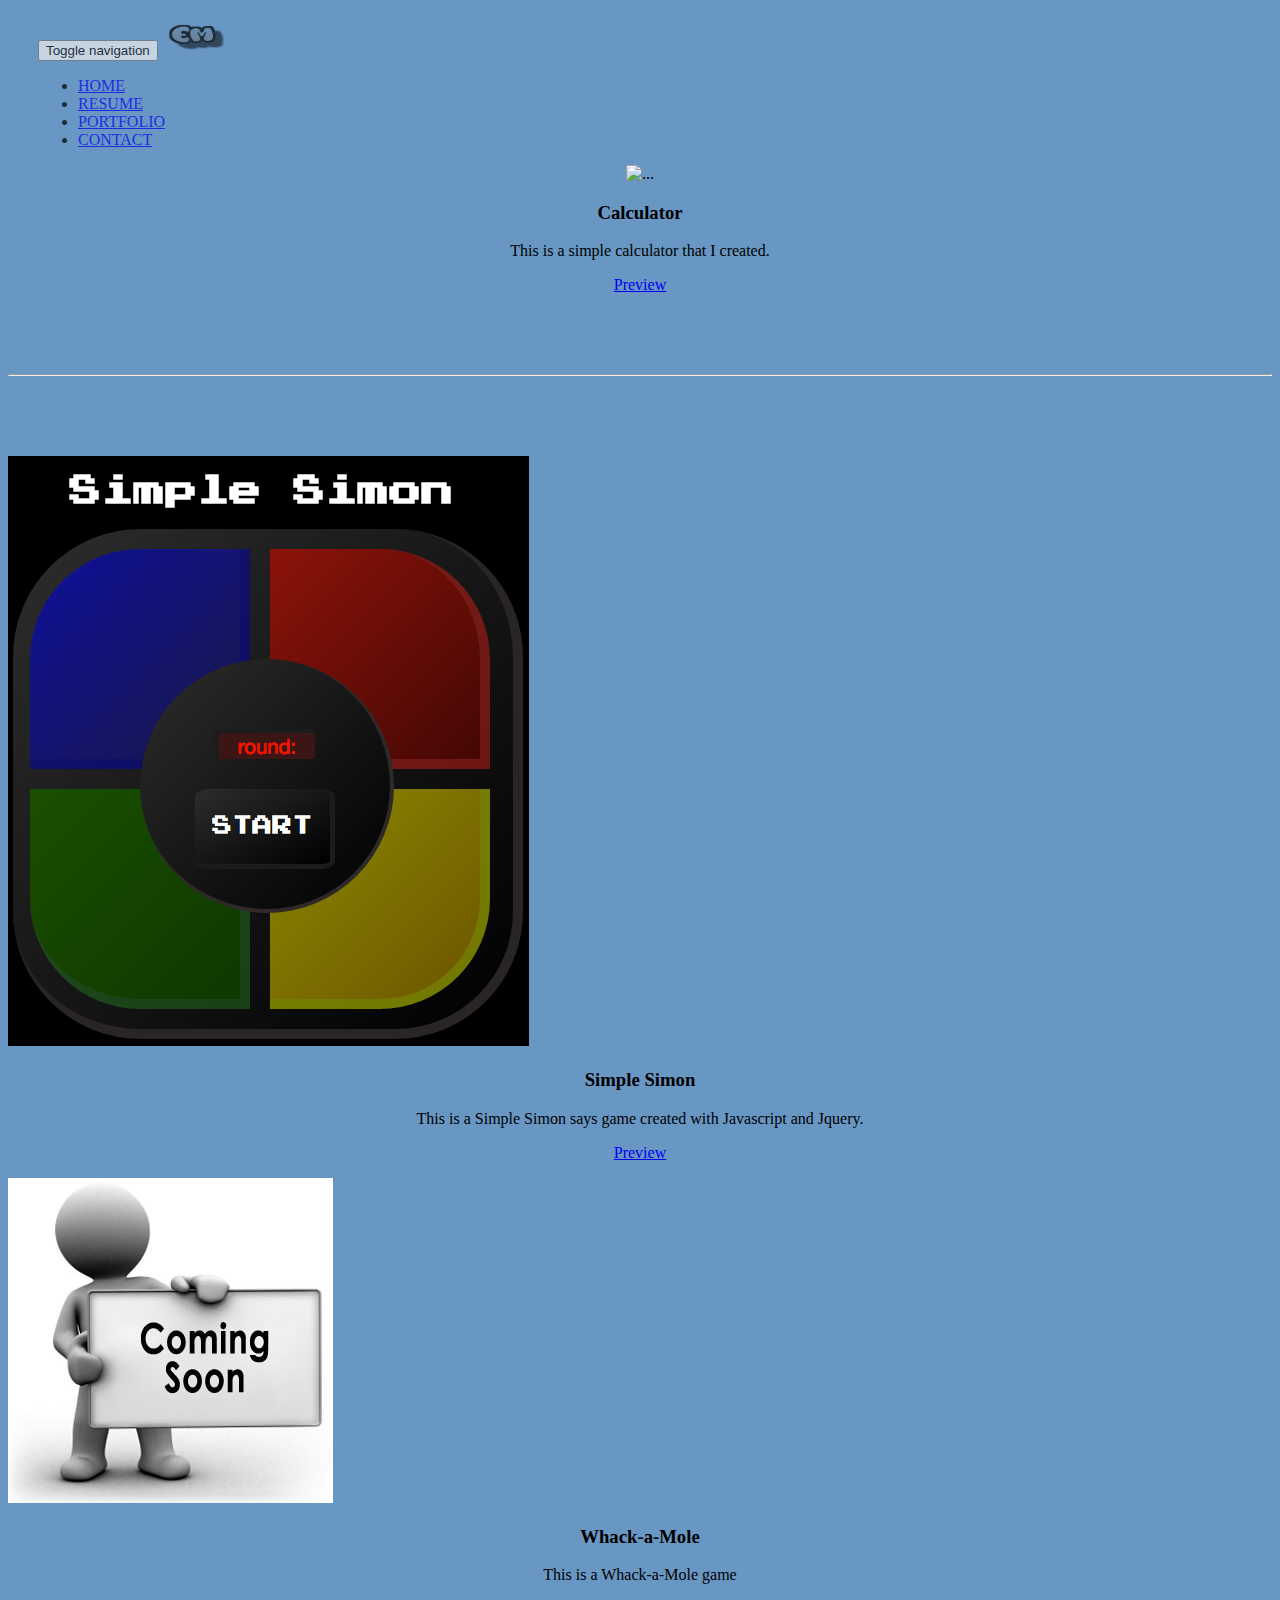
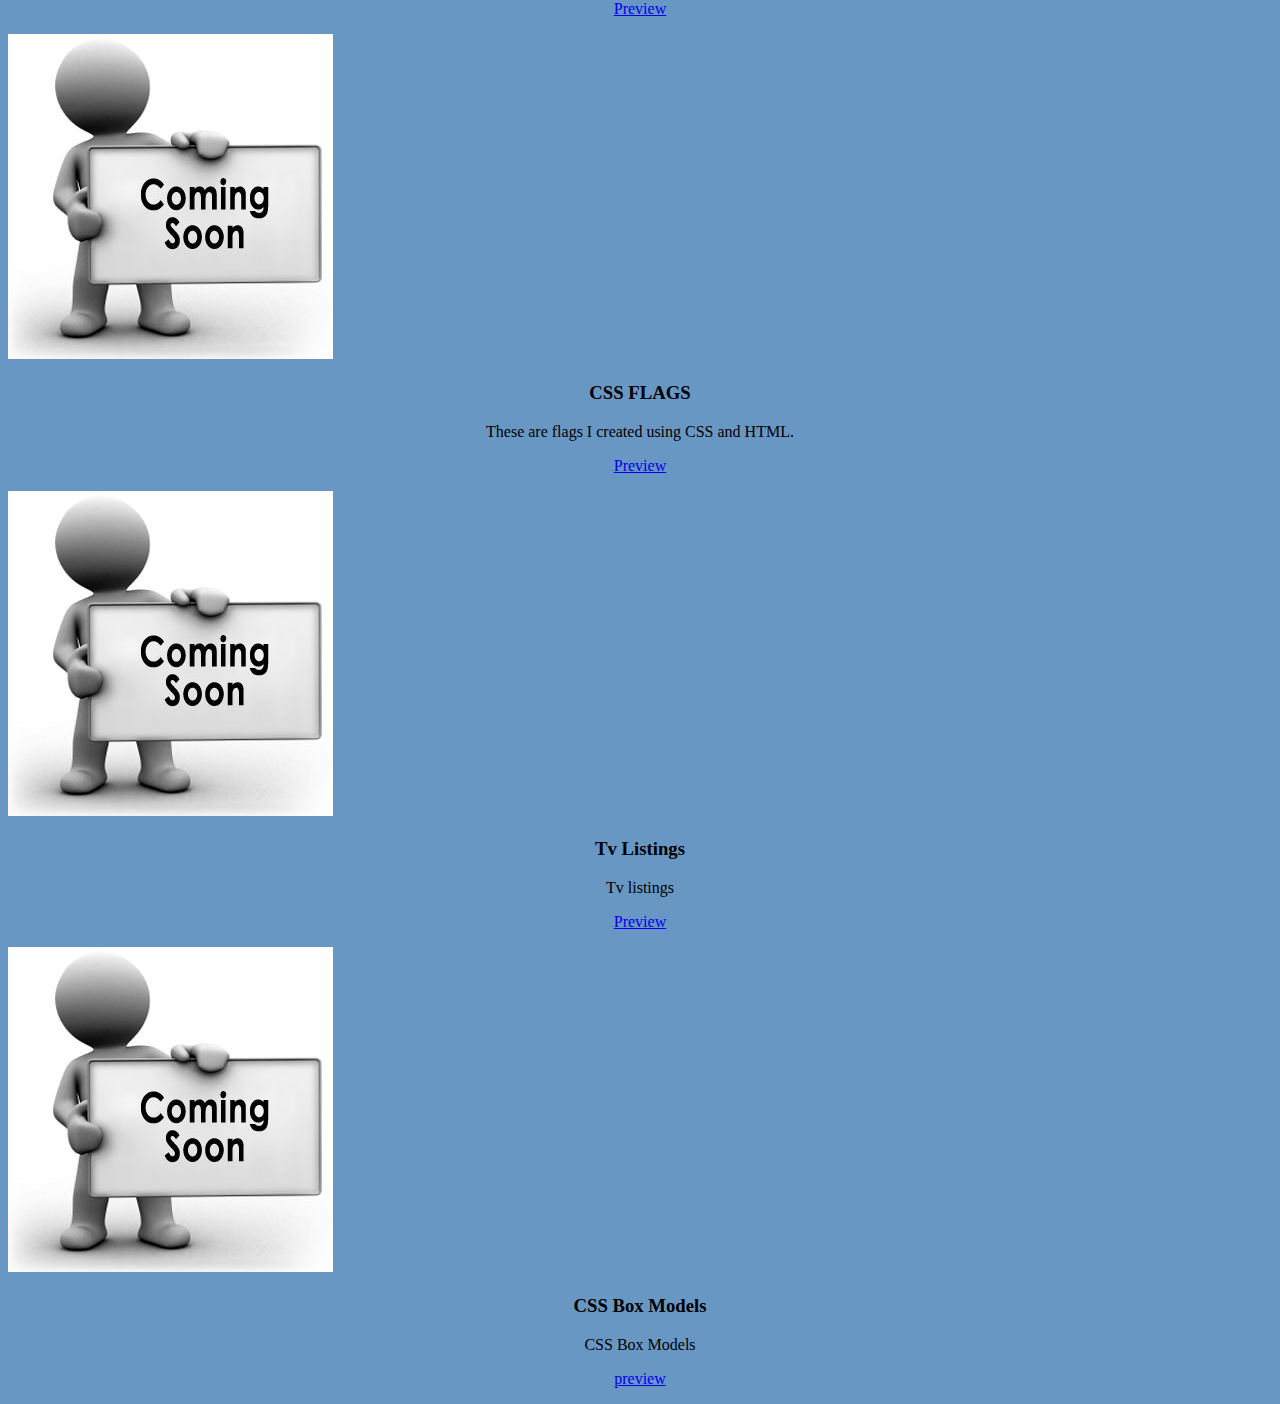
==== portfolio.html @ e31eed82 "These are images Im adding to my website." ====
<!DOCTYPE html>
<html>
<head>
	<title>Portfolio</title>
	<link rel="stylesheet" href="https://maxcdn.bootstrapcdn.com/bootstrap/3.3.6/css/bootstrap.min.css" integrity="sha384-1q8mTJOASx8j1Au+a5WDVnPi2lkFfwwEAa8hDDdjZlpLegxhjVME1fgjWPGmkzs7" crossorigin="anonymous">
	<link rel="stylesheet" href="/css/css_portfolio.css">
</head>
<body>
<div class="navbar-wrapper">
      <div class="container">

        <nav class="navbar navbar-inverse navbar-static-top">
          <div class="container">
            <div class="navbar-header">
              <button type="button" class="navbar-toggle collapsed" data-toggle="collapse" data-target="#navbar" aria-expanded="false" aria-controls="navbar">
                <span class="sr-only">Toggle navigation</span>
                <span class="icon-bar"></span>
                <span class="icon-bar"></span>
                <span class="icon-bar"></span>
              </button>
              <a class="navbar-brand" href="#"><img src="/img/site_logo.png"></a>
            </div>
            <div id="navbar" class="navbar-collapse collapse">
              <ul class="nav navbar-nav">
                <li><a href="http://emartinez511.github.io/index.html">HOME</a></li>
                <li><a href="http://emartinez511.github.io/resume.html">RESUME</a></li> 
                <li class="active"><a href="http://emartinez511.github.io/portfolio.html">PORTFOLIO</a></li>
                <li><a href="http://emartinez511.github.io/Contact.html">CONTACT</a></li>
              </ul>
            </div>
          </div>
        </nav>

      </div>
    </div>

<!-- NAVBAR -->


	<div class="container-fluid">
	   
		
		<div class="row">
			<div class="col-sm-6 col-md-10 col-lg-10 col-lg-offset-1">
				<div class="jumbotron jum-background">
					<img src="/img/calculator_image.png" alt="...">
					<div class="caption">
						<h3>Calculator</h3>
						<p>This is a simple calculator that I created.</p>
						<p><a href="/calculator.html" class="btn btn-primary" role="button">Preview</a> </p>
					</div>
				</div>
			 </div>
		</div>

<hr class="featurette-divider">
		<div class="row">
			<div class="col-sm-6 col-md-2 col-md-offset-1" >
				<div class="thumbnail sub_background">
					<img src="/img/simon_image.png" alt="...">
					<div class="caption">
						<h3>Simple Simon</h3>
						<p>This is a Simple Simon says game created with Javascript and Jquery.</p>
						<p><a href="/simple_simon.html" class="btn btn-primary" role="button">Preview</a></p>
					</div>
				</div>
			</div>

			<div class="col-sm-6 col-md-2" >
				<div class="thumbnail sub_background">
					<img src="/img/under_construction.jpg" alt="...">
					<div class="caption">
						<h3>Whack-a-Mole</h3>
						<p>This is a Whack-a-Mole game</p>
						<p><a href="/mole.html" class="btn btn-primary" role="button">Preview</a> </p>
					</div>
				</div>
			</div>
	

		
		  <div class="col-sm-6 col-md-2">
			<div class="thumbnail sub_background">
			  <img src="/img/under_construction.jpg" alt="...">
			  <div class="caption">
				<h3>CSS FLAGS</h3>
				<p>These are flags I created using CSS and HTML.</p>
				<p><a href="/flags.html" class="btn btn-primary" role="button">Preview</a> </p>
			  </div>
			</div>
			</div> 
		 
		

		

		  <div class="col-sm-6 col-md-2">
			<div class="thumbnail sub_background">
			  <img src="/img/under_construction.jpg" alt="...">
			  <div class="caption">
				<h3>Tv Listings</h3>
				<p>Tv listings</p>
				<p><a href="/tv_listings.html" class="btn btn-primary" role="button">Preview</a> </p>
			  </div>
			</div>
		  </div>

		
		  <div class="col-sm-6 col-md-2">
			<div class="thumbnail sub_background">
			  <img src="/img/under_construction.jpg" alt="...">
			  <div class="caption">
				<h3>CSS Box Models</h3>
				<p>CSS Box Models</p>
				<p><a href="/css_box_model.html" class="btn btn-primary" role="button">preview</a></p>
			  </div>
			</div> 
		  </div>
		</div>
		
 

	</div>

	<script src="https://ajax.googleapis.com/ajax/libs/jquery/2.2.0/jquery.min.js"></script>
	<!-- Latest compiled and minified JavaScript -->
	<script src="https://maxcdn.bootstrapcdn.com/bootstrap/3.3.6/js/bootstrap.min.js" integrity="sha384-0mSbJDEHialfmuBBQP6A4Qrprq5OVfW37PRR3j5ELqxss1yVqOtnepnHVP9aJ7xS" crossorigin="anonymous"></script>
</body>
</html>
---- css/css_portfolio.css ----
body {
    background-color: rgb(104, 151, 196);
    /*background-image: url(/img/blackmamba.png);*/
}
.navbar-brand img {
    height: 35px;
    width: 70px;
}

.thumbnail {
    border-width: 0px;
    border-color: rgba(0, 0, 0, .3);

}

div.caption {
    text-align: center;
}

div.jumbotron   {
    text-align: center;
}

.btn    {
    border-radius: 0px;
}

.btn-primary    {
    border-width: 2px;   
}

.navbar-wrapper {
  /*position: absolute;*/
  top: 0;
  right: 0;
  left: 0;
  z-index: 20;

}

.navbar-wrapper > .container {
  padding-right: 0;
  padding-left: 0;
}
.navbar-wrapper .navbar {
  padding-right: 15px;
  padding-left: 15px;
}
.navbar-wrapper .navbar .container {
  width: auto;
}

.sub_background {
    background-color: rgb(104, 151, 196);   
}

.jumbotron  {
    background-color: rgb(104, 151, 196);
}


 .navbar-wrapper {
    margin-top: 20px;
  }

  .navbar-wrapper .container {
    padding-right: 15px;
    padding-left: 15px;
  }
  .navbar-wrapper .navbar {
    padding-right: 0;
    padding-left: 0;
    opacity: .7;
  }

  .navbar-wrapper .navbar {
    border-radius: 4px;
    } 


    /*EXPERIMENT*/

.marketing .col-lg-4 {
  margin-bottom: 20px;
  text-align: center;
}
.marketing h2 {
  font-weight: normal;
}
.marketing .col-lg-4 p {
  margin-right: 10px;
  margin-left: 10px;
}


/* Featurettes
------------------------- */

.featurette-divider {
  margin: 80px 0; /* Space out the Bootstrap <hr> more */
}

/* Thin out the marketing headings */
.featurette-heading {
  font-weight: 300;
  line-height: 1;
  letter-spacing: -1px;
}


  .featurette-heading {
    font-size: 50px;
  }
}

@media (min-width: 992px) {
  .featurette-heading {
    margin-top: 120px;
  }
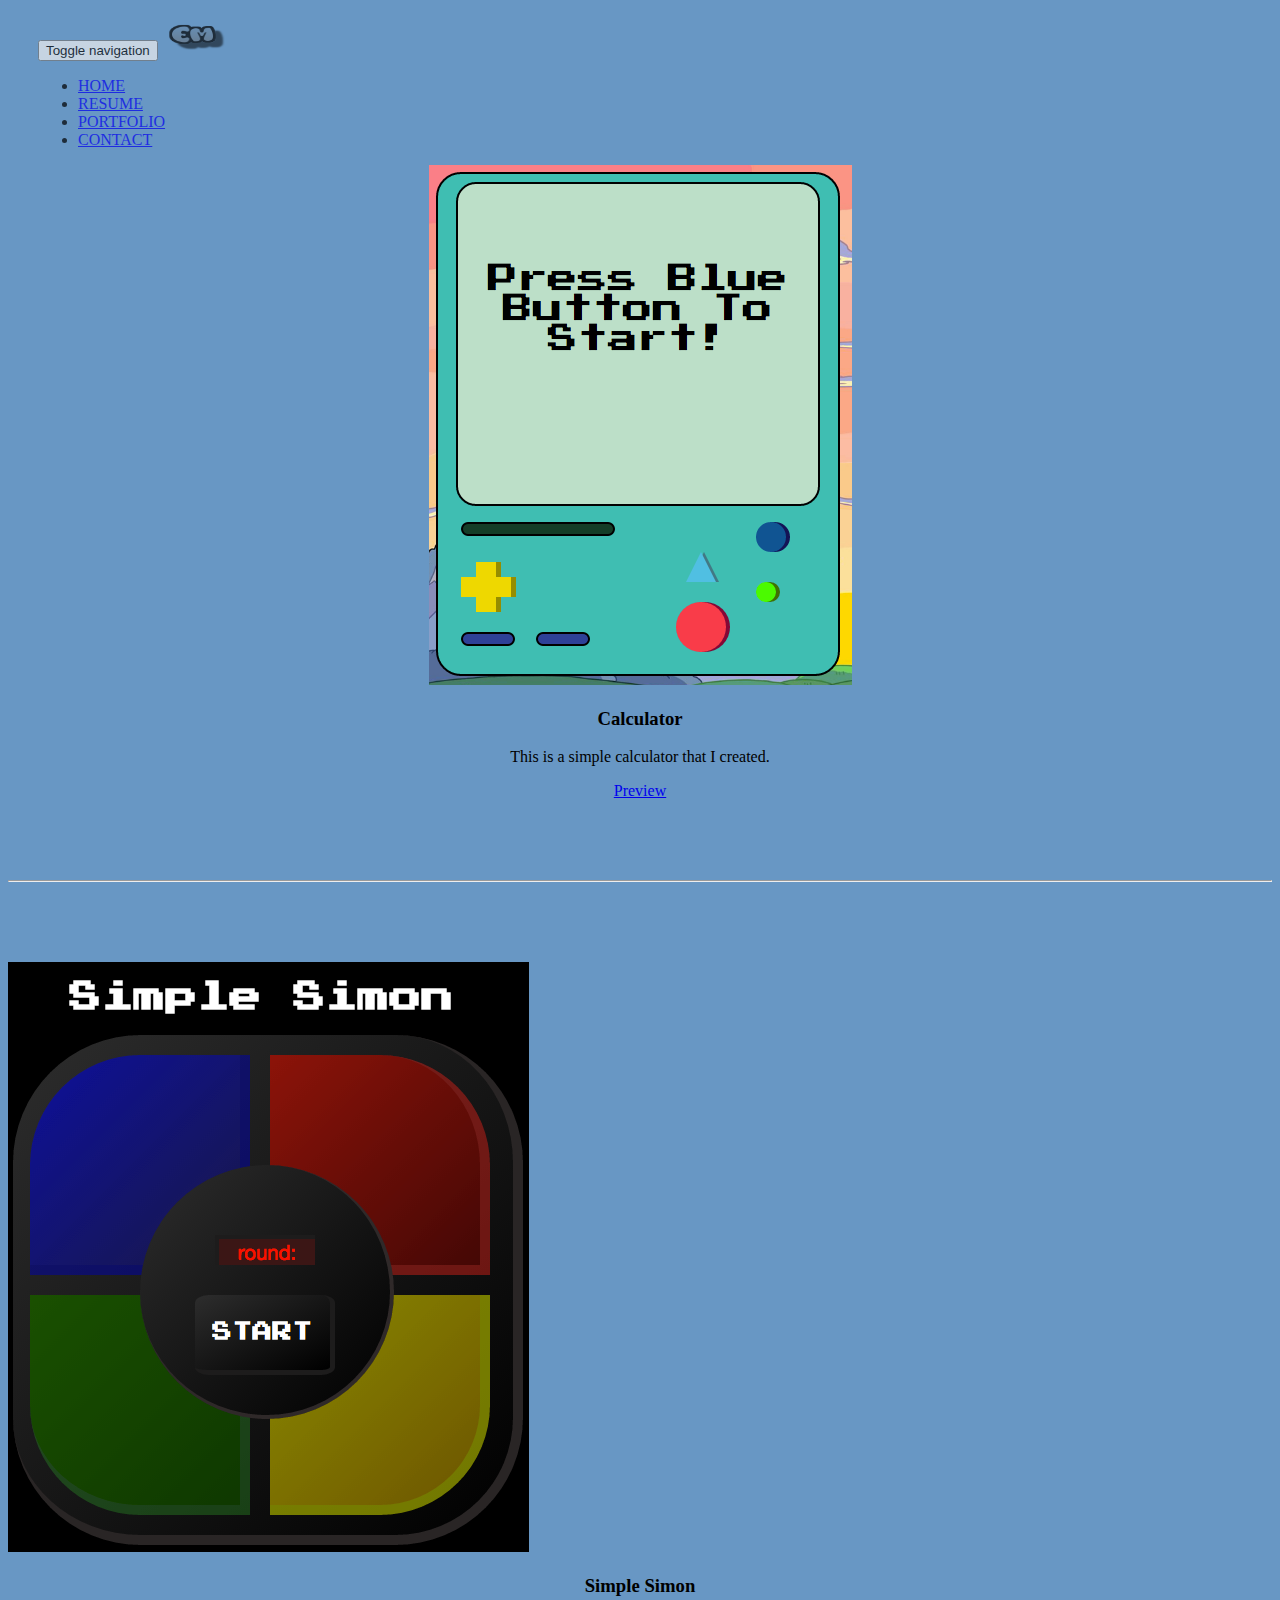
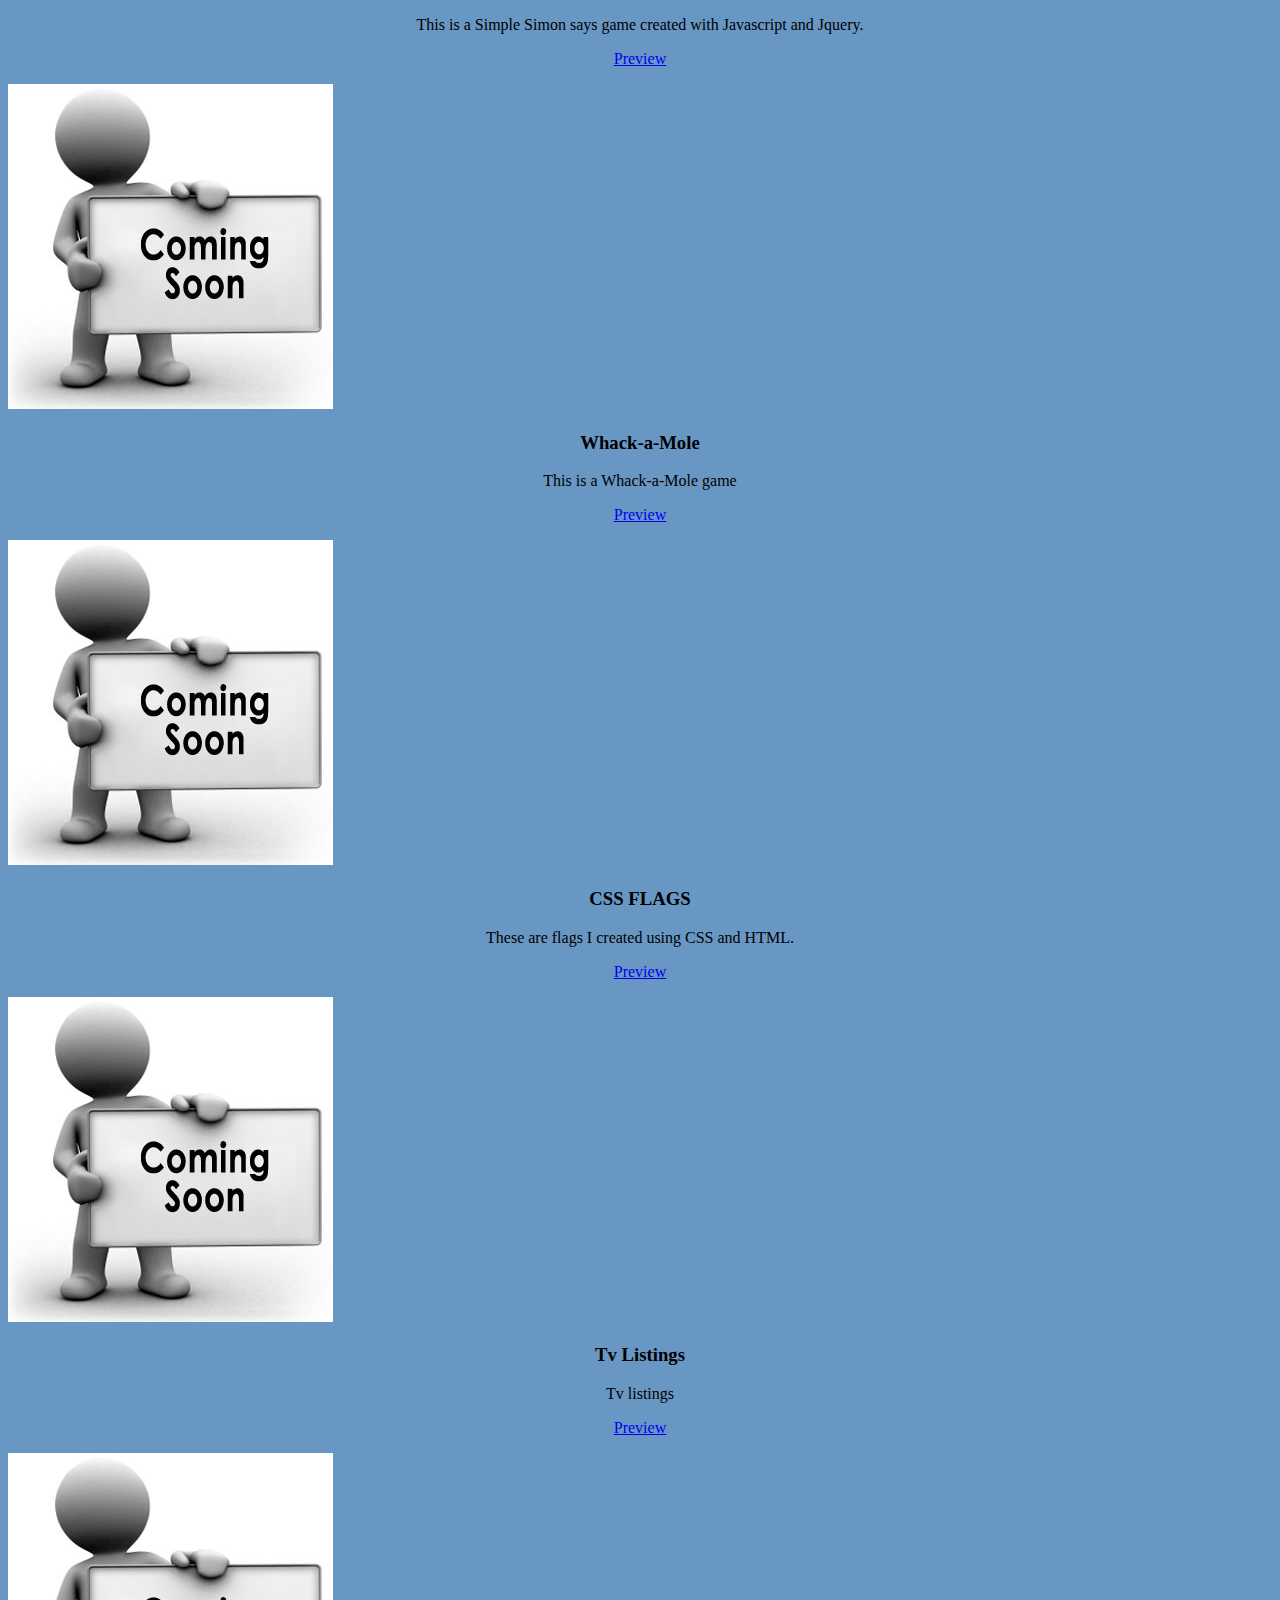
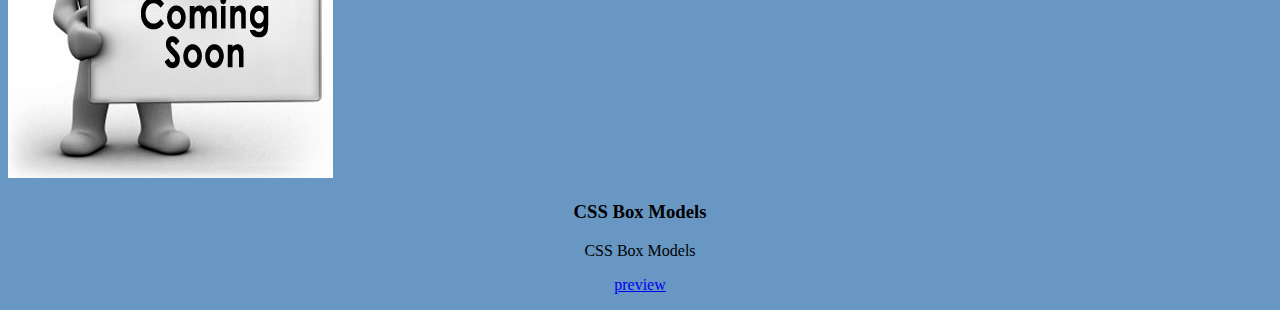
==== commit 7ede85ac: "edited the calculator image" ====
--- a/portfolio.html
+++ b/portfolio.html
@@ -43,7 +43,7 @@
 		<div class="row">
 			<div class="col-sm-6 col-md-10 col-lg-10 col-lg-offset-1">
 				<div class="jumbotron jum-background">
-					<img src="/img/calculator_image.png" alt="...">
+					<img src="/img/calculator_img.png" alt="...">
 					<div class="caption">
 						<h3>Calculator</h3>
 						<p>This is a simple calculator that I created.</p>
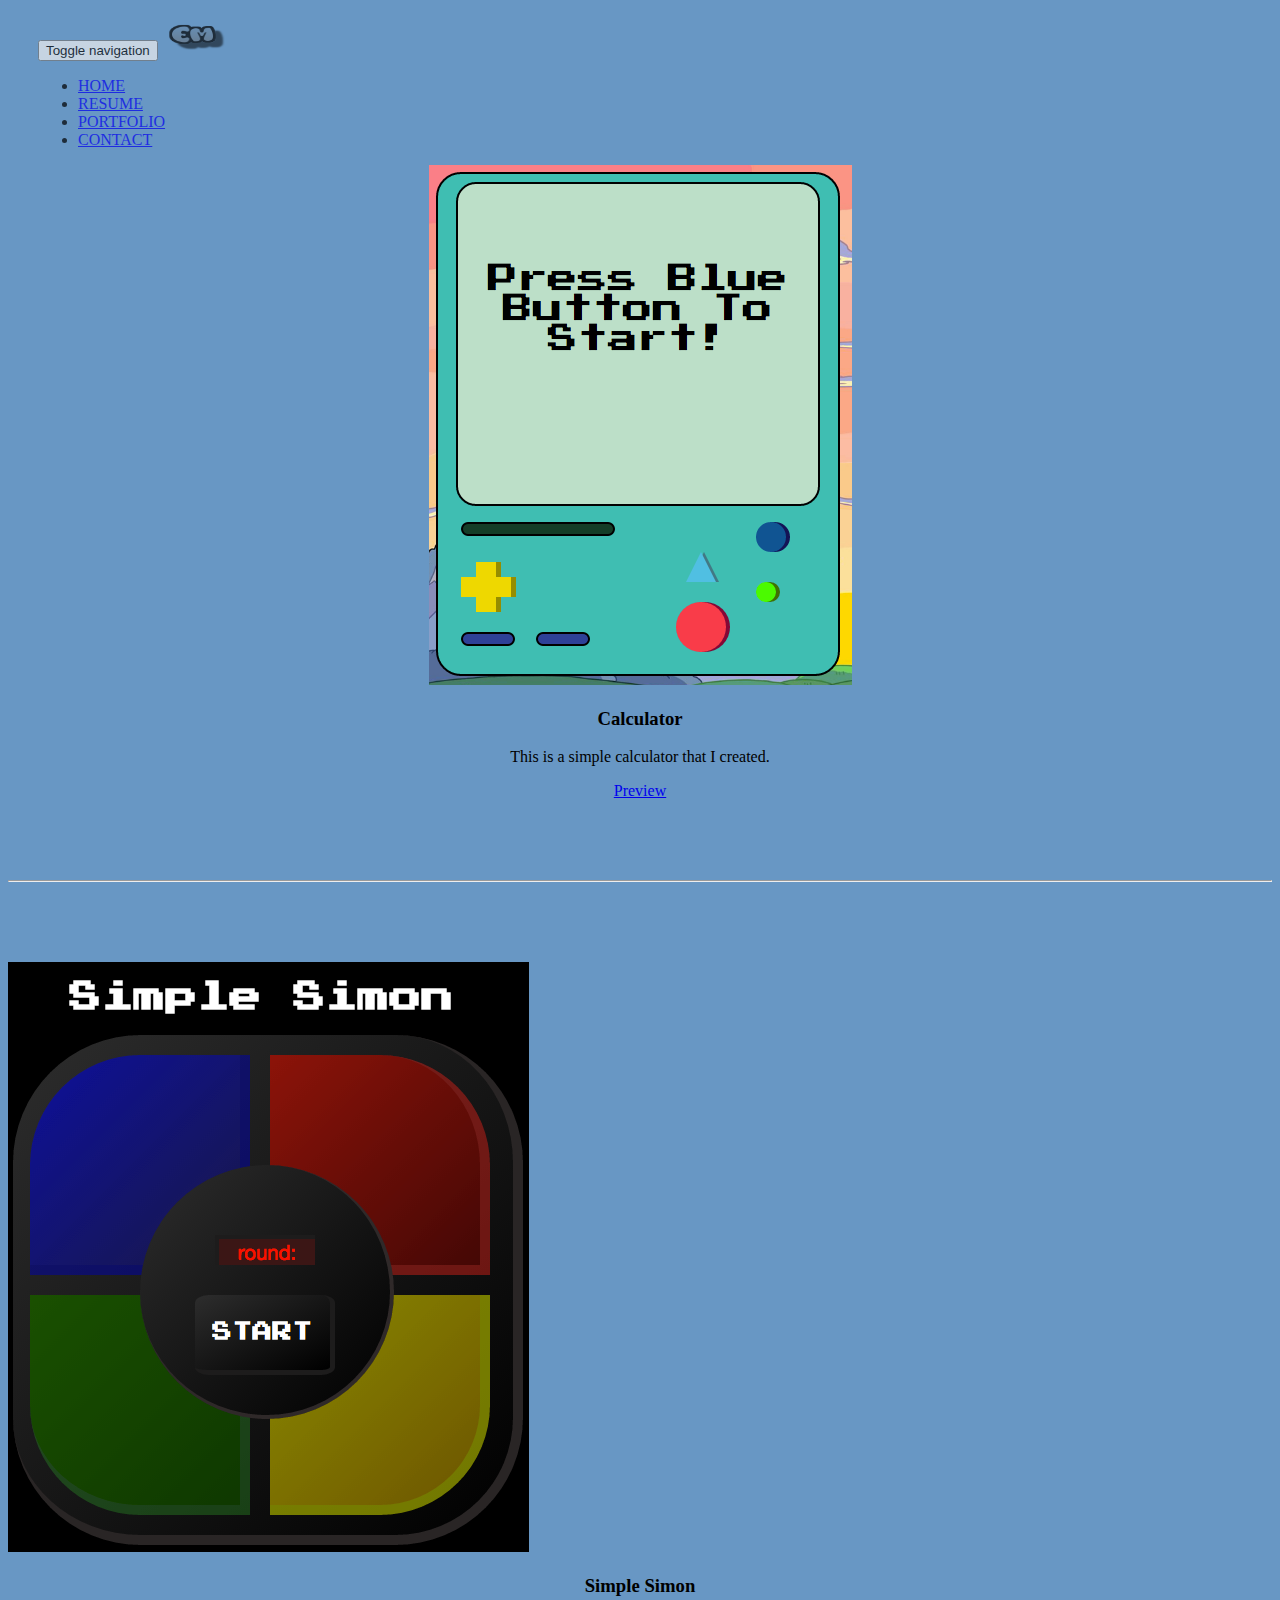
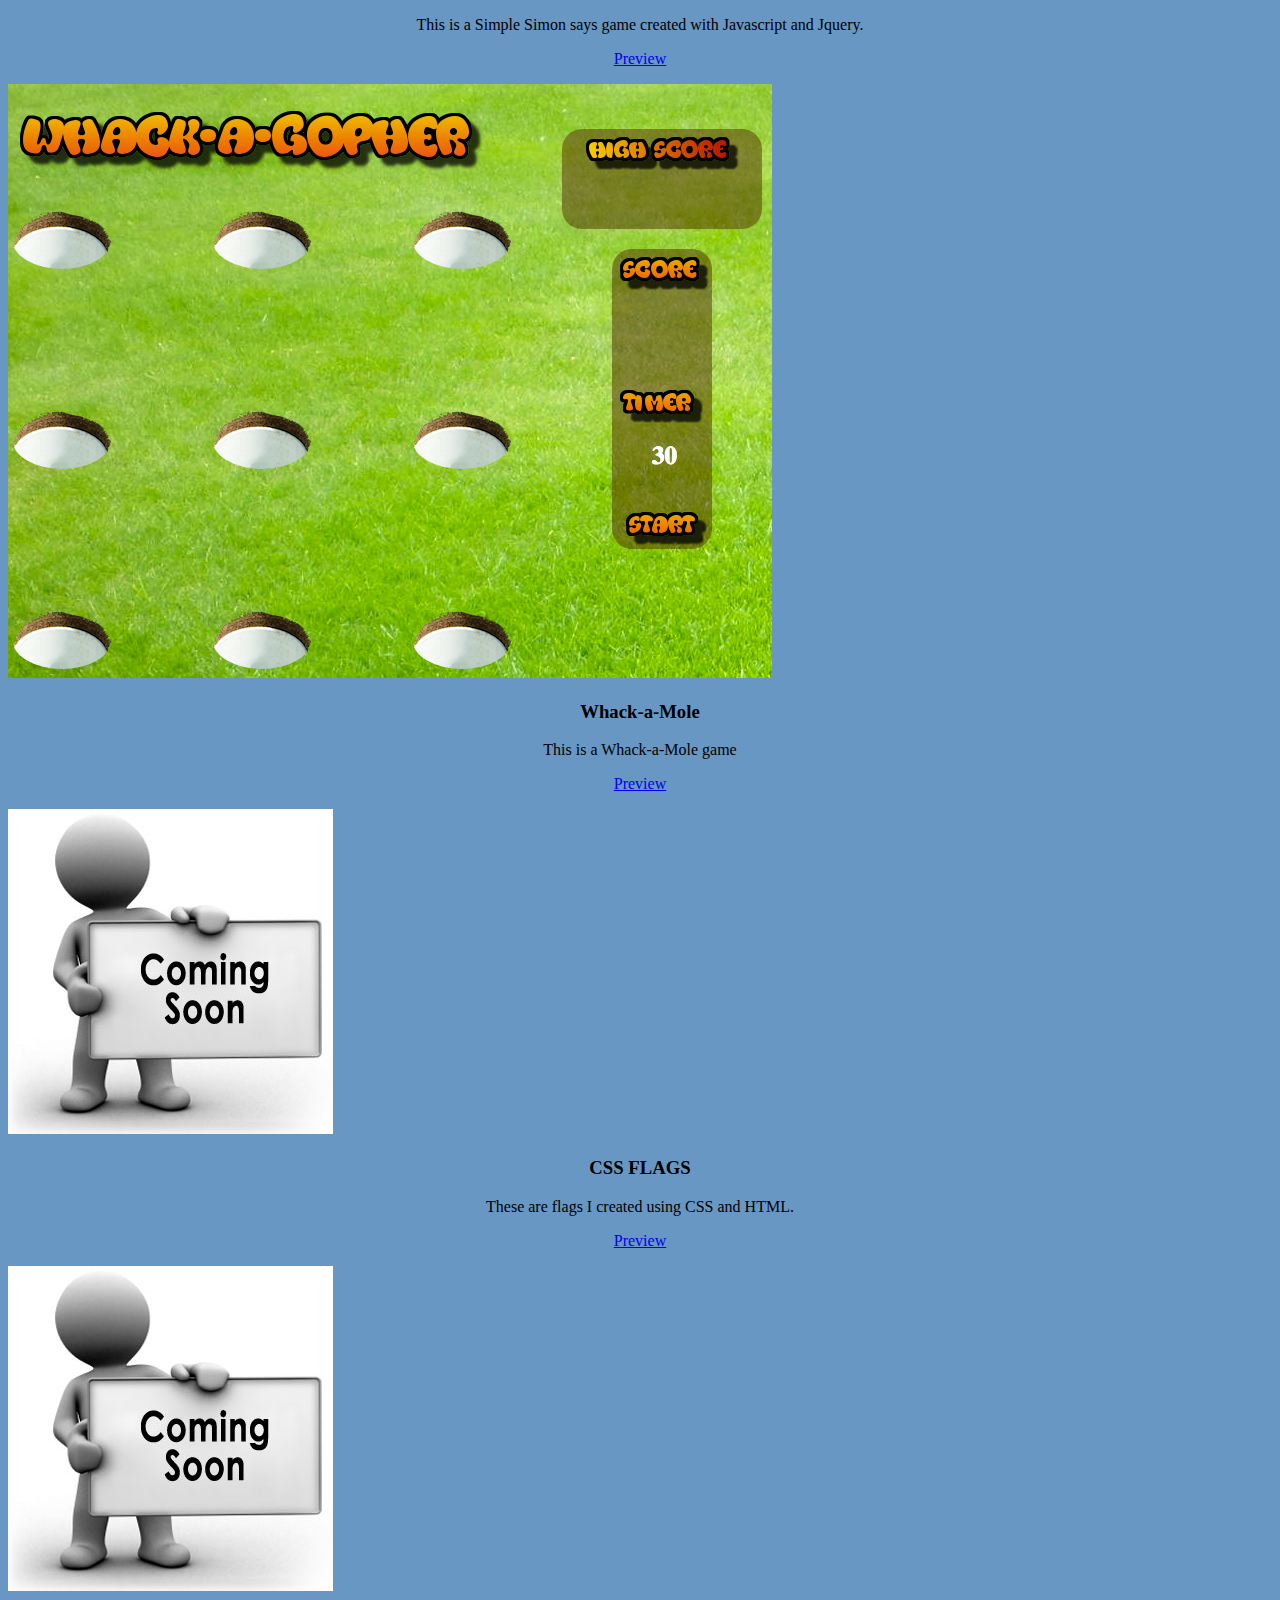
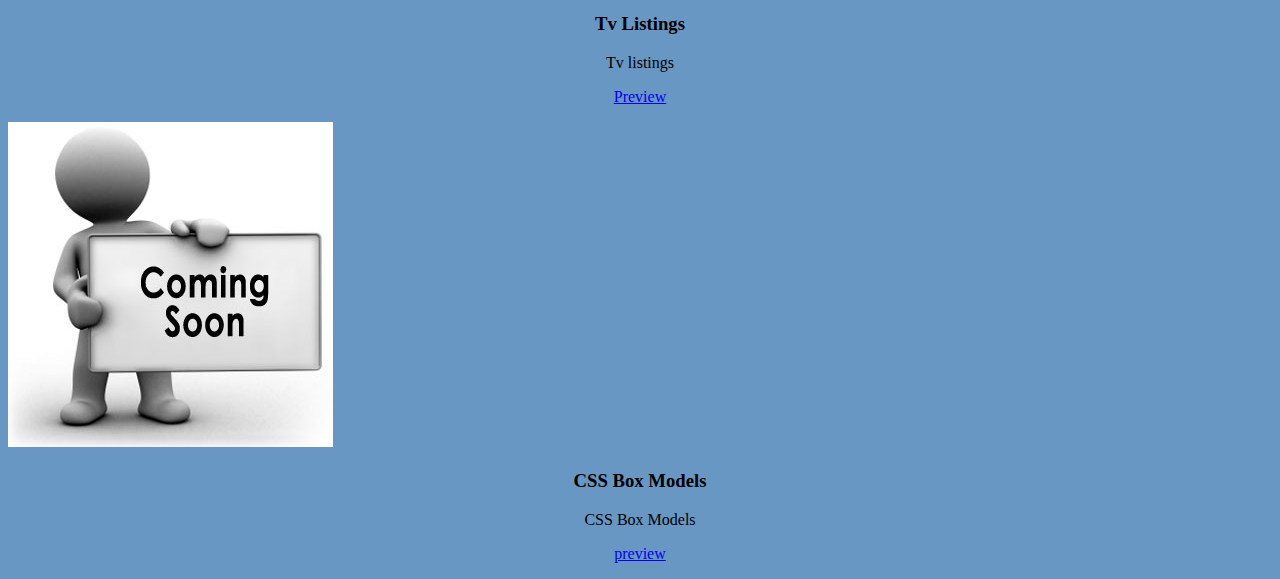
==== commit 9e8b6d4b: "I added a mole photo to the portfolio" ====
--- a/portfolio.html
+++ b/portfolio.html
@@ -68,7 +68,7 @@
 
 			<div class="col-sm-6 col-md-2" >
 				<div class="thumbnail sub_background">
-					<img src="/img/under_construction.jpg" alt="...">
+					<img src="/img/mole_img.png" alt="...">
 					<div class="caption">
 						<h3>Whack-a-Mole</h3>
 						<p>This is a Whack-a-Mole game</p>
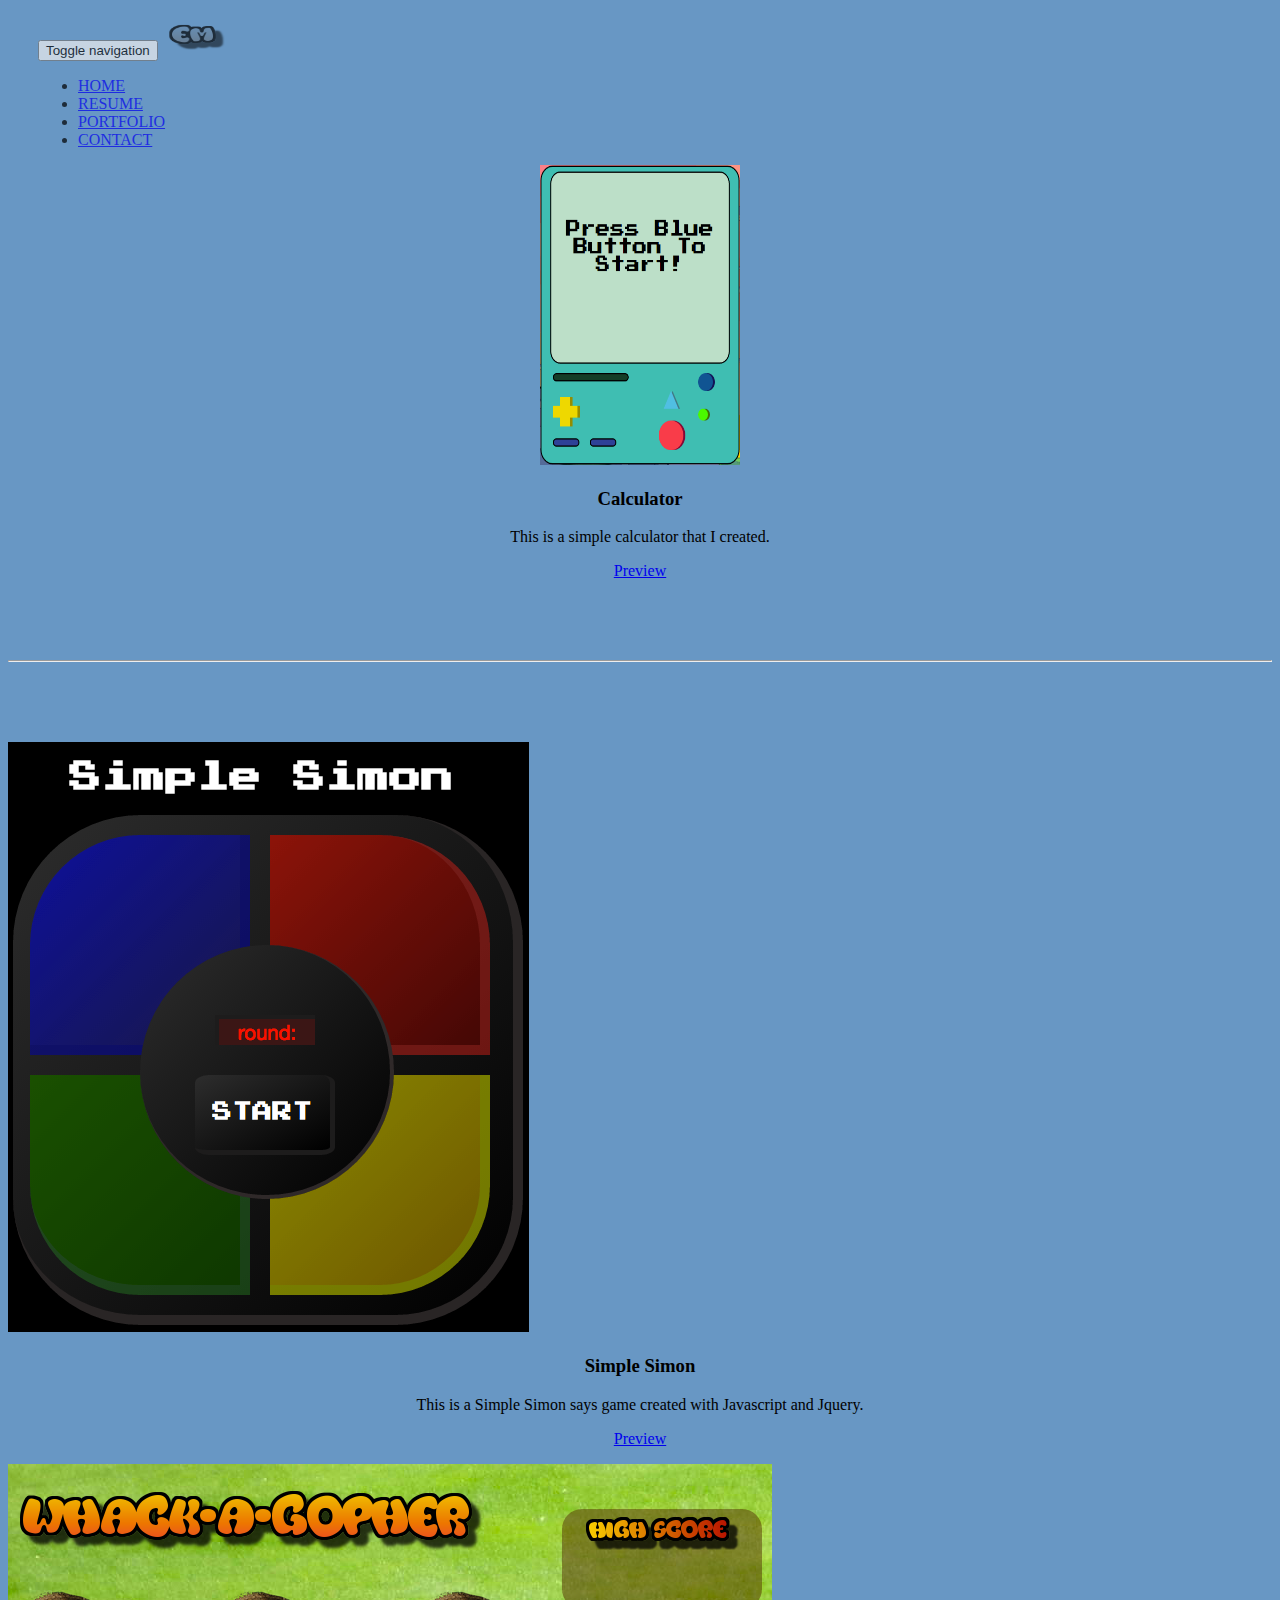
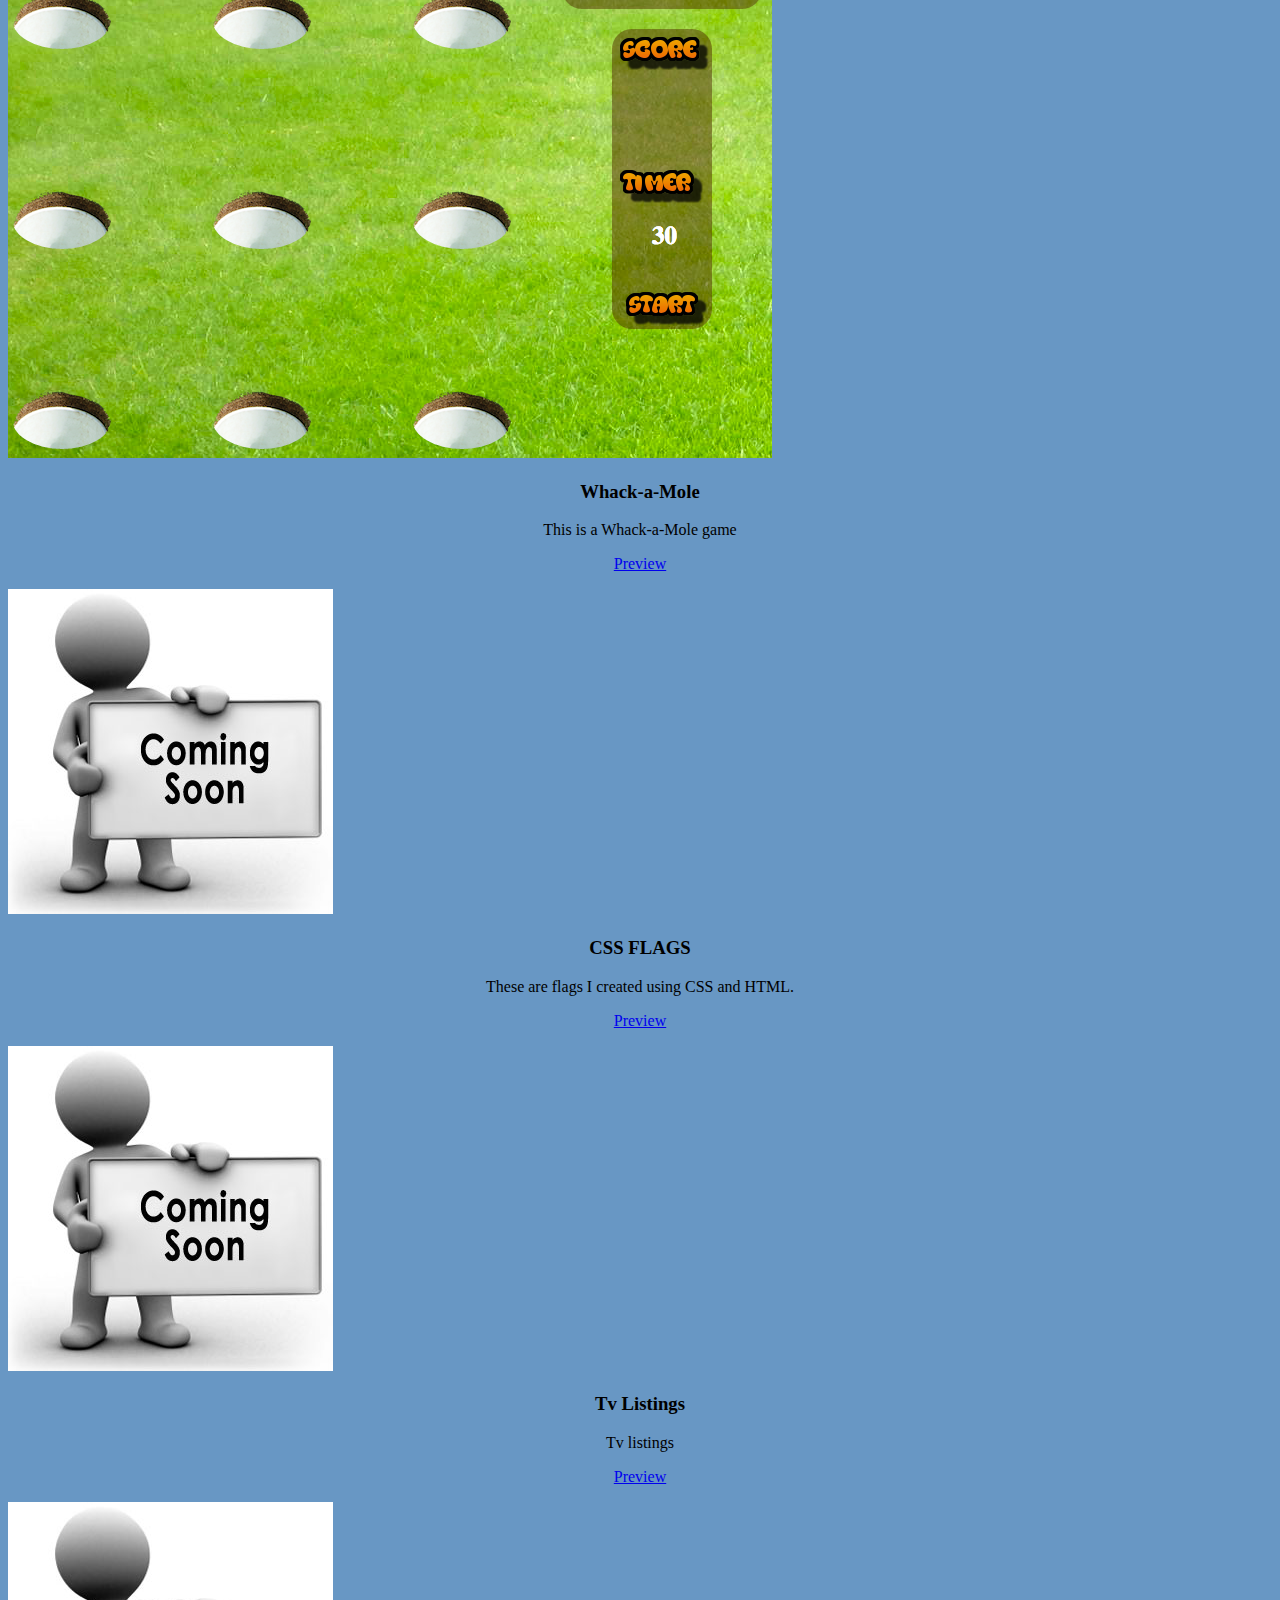
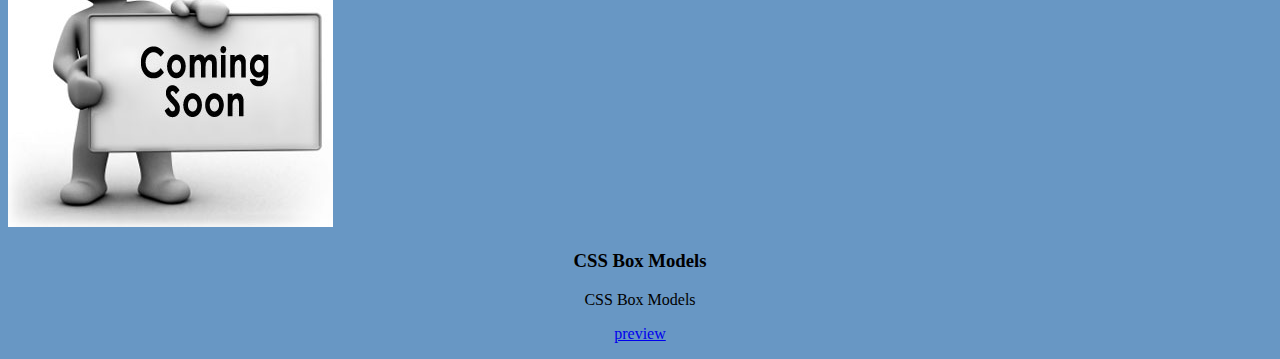
==== commit 671ee73c: "sizing and image changing for website" ====
--- a/portfolio.html
+++ b/portfolio.html
@@ -43,7 +43,7 @@
 		<div class="row">
 			<div class="col-sm-6 col-md-10 col-lg-10 col-lg-offset-1">
 				<div class="jumbotron jum-background">
-					<img src="/img/calculator_img.png" alt="...">
+					<img id="header_img" src="/img/calculator_img.png" alt="...">
 					<div class="caption">
 						<h3>Calculator</h3>
 						<p>This is a simple calculator that I created.</p>
--- a/css/css_portfolio.css
+++ b/css/css_portfolio.css
@@ -5,6 +5,11 @@
 .navbar-brand img {
     height: 35px;
     width: 70px;
+}
+
+#header_img {
+  height: 300px;
+  width: 200px;
 }
 
 .thumbnail {
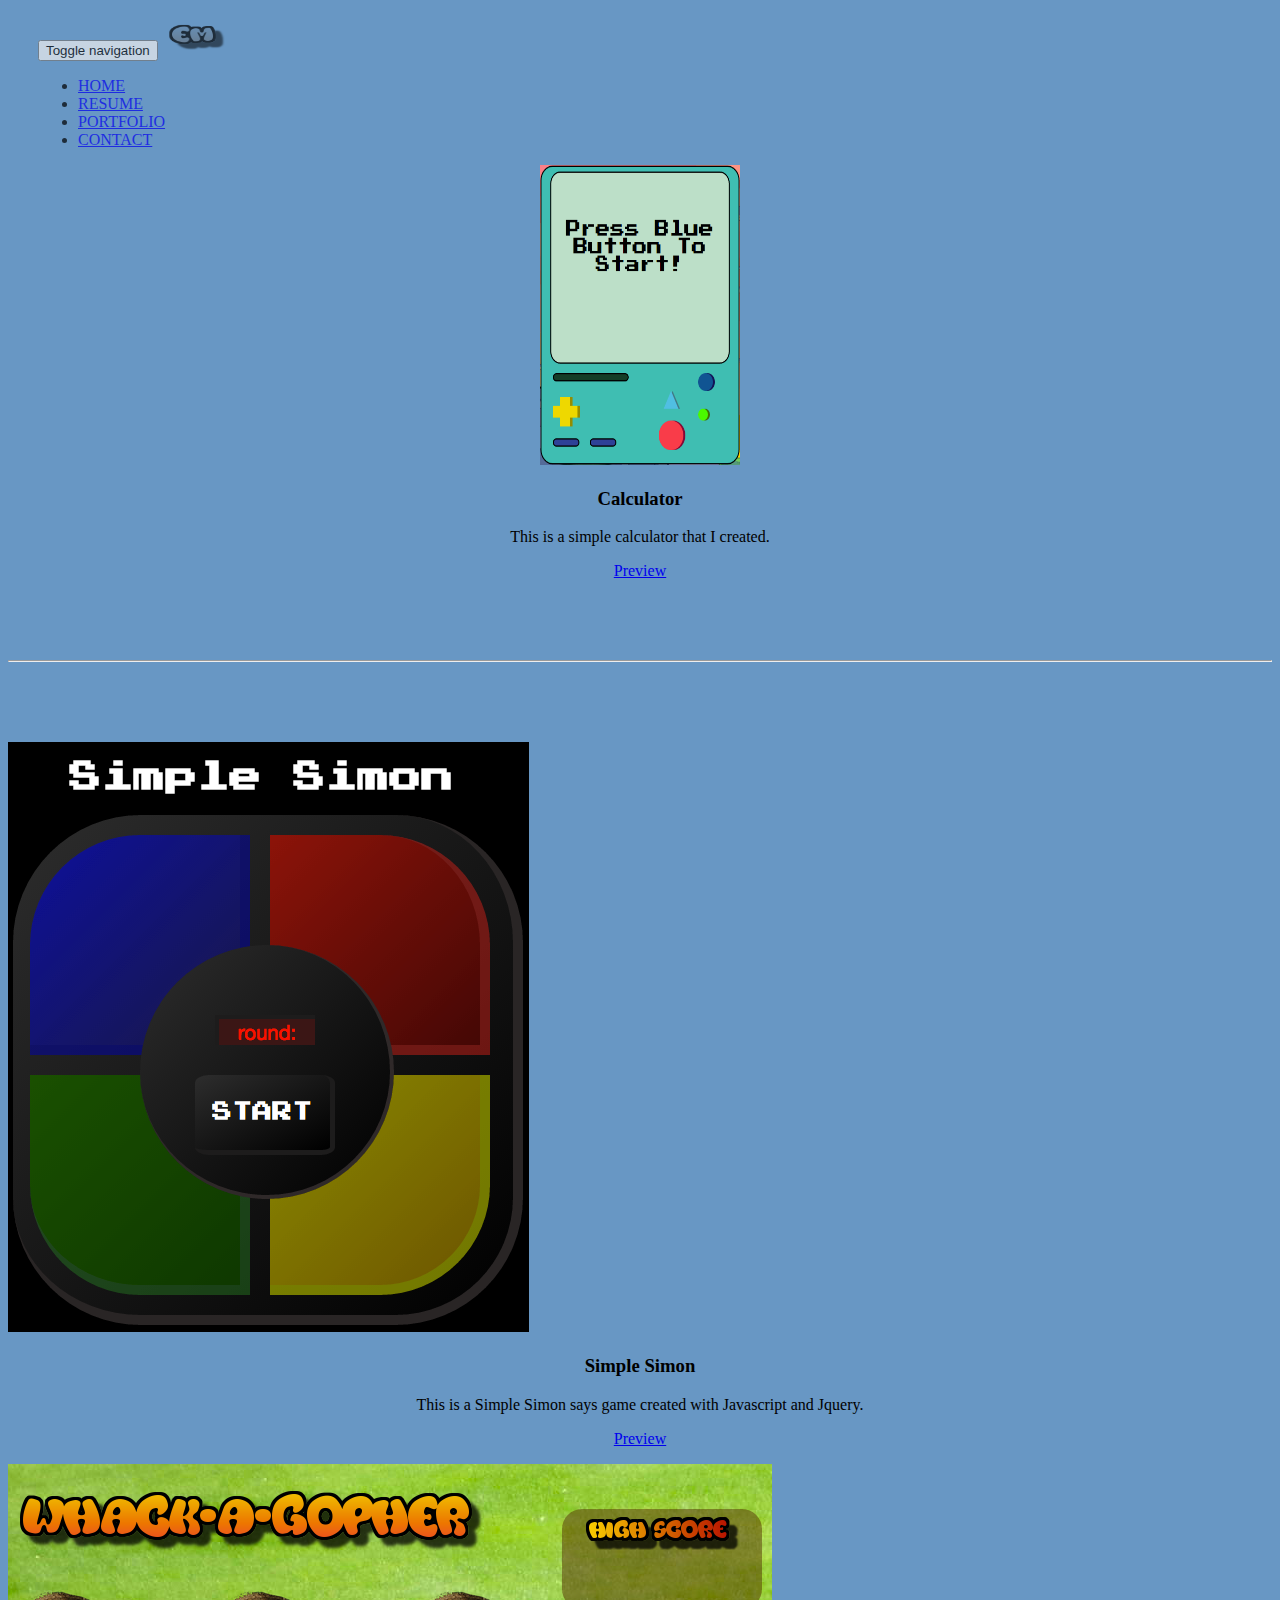
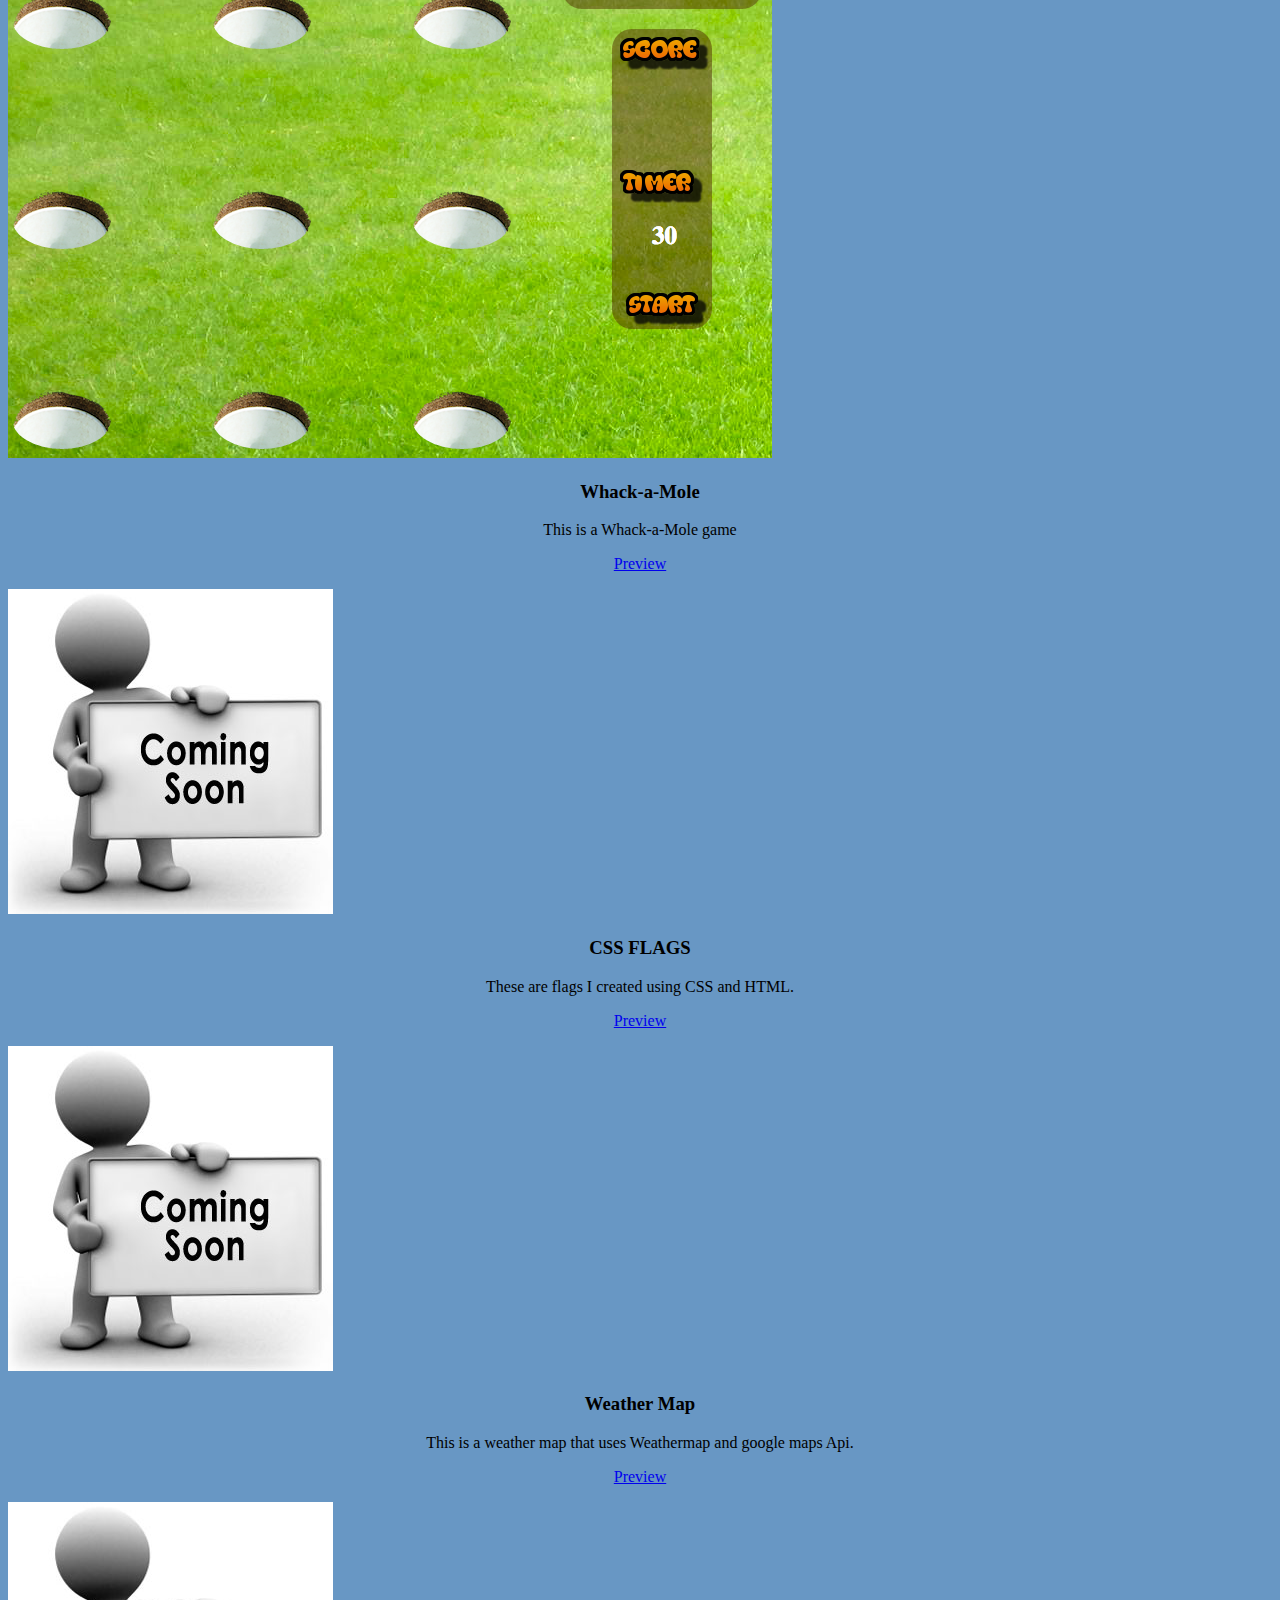
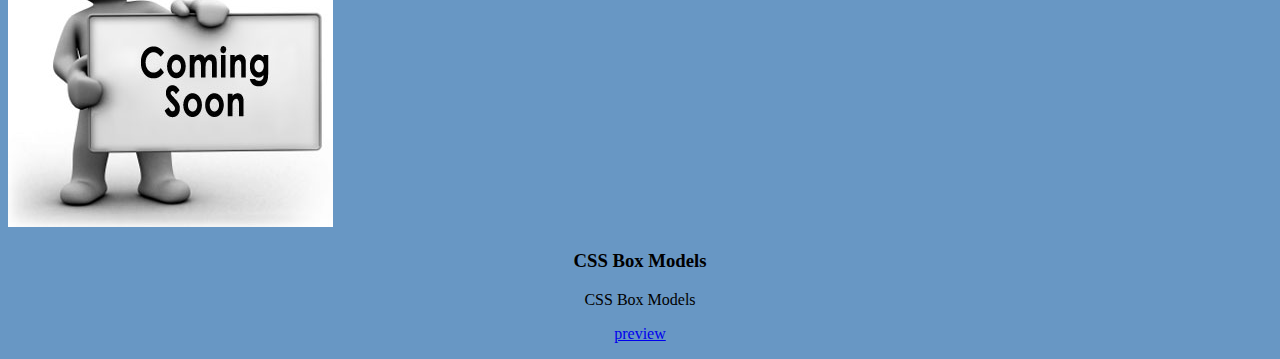
==== commit 2c4ab84a: "updated site pages" ====
--- a/portfolio.html
+++ b/portfolio.html
@@ -98,9 +98,9 @@
 			<div class="thumbnail sub_background">
 			  <img src="/img/under_construction.jpg" alt="...">
 			  <div class="caption">
-				<h3>Tv Listings</h3>
-				<p>Tv listings</p>
-				<p><a href="/tv_listings.html" class="btn btn-primary" role="button">Preview</a> </p>
+				<h3>Weather Map</h3>
+				<p>This is a weather map that uses Weathermap and google maps Api.</p>
+				<p><a href="/weather_map.html" class="btn btn-primary" role="button">Preview</a> </p>
 			  </div>
 			</div>
 		  </div>
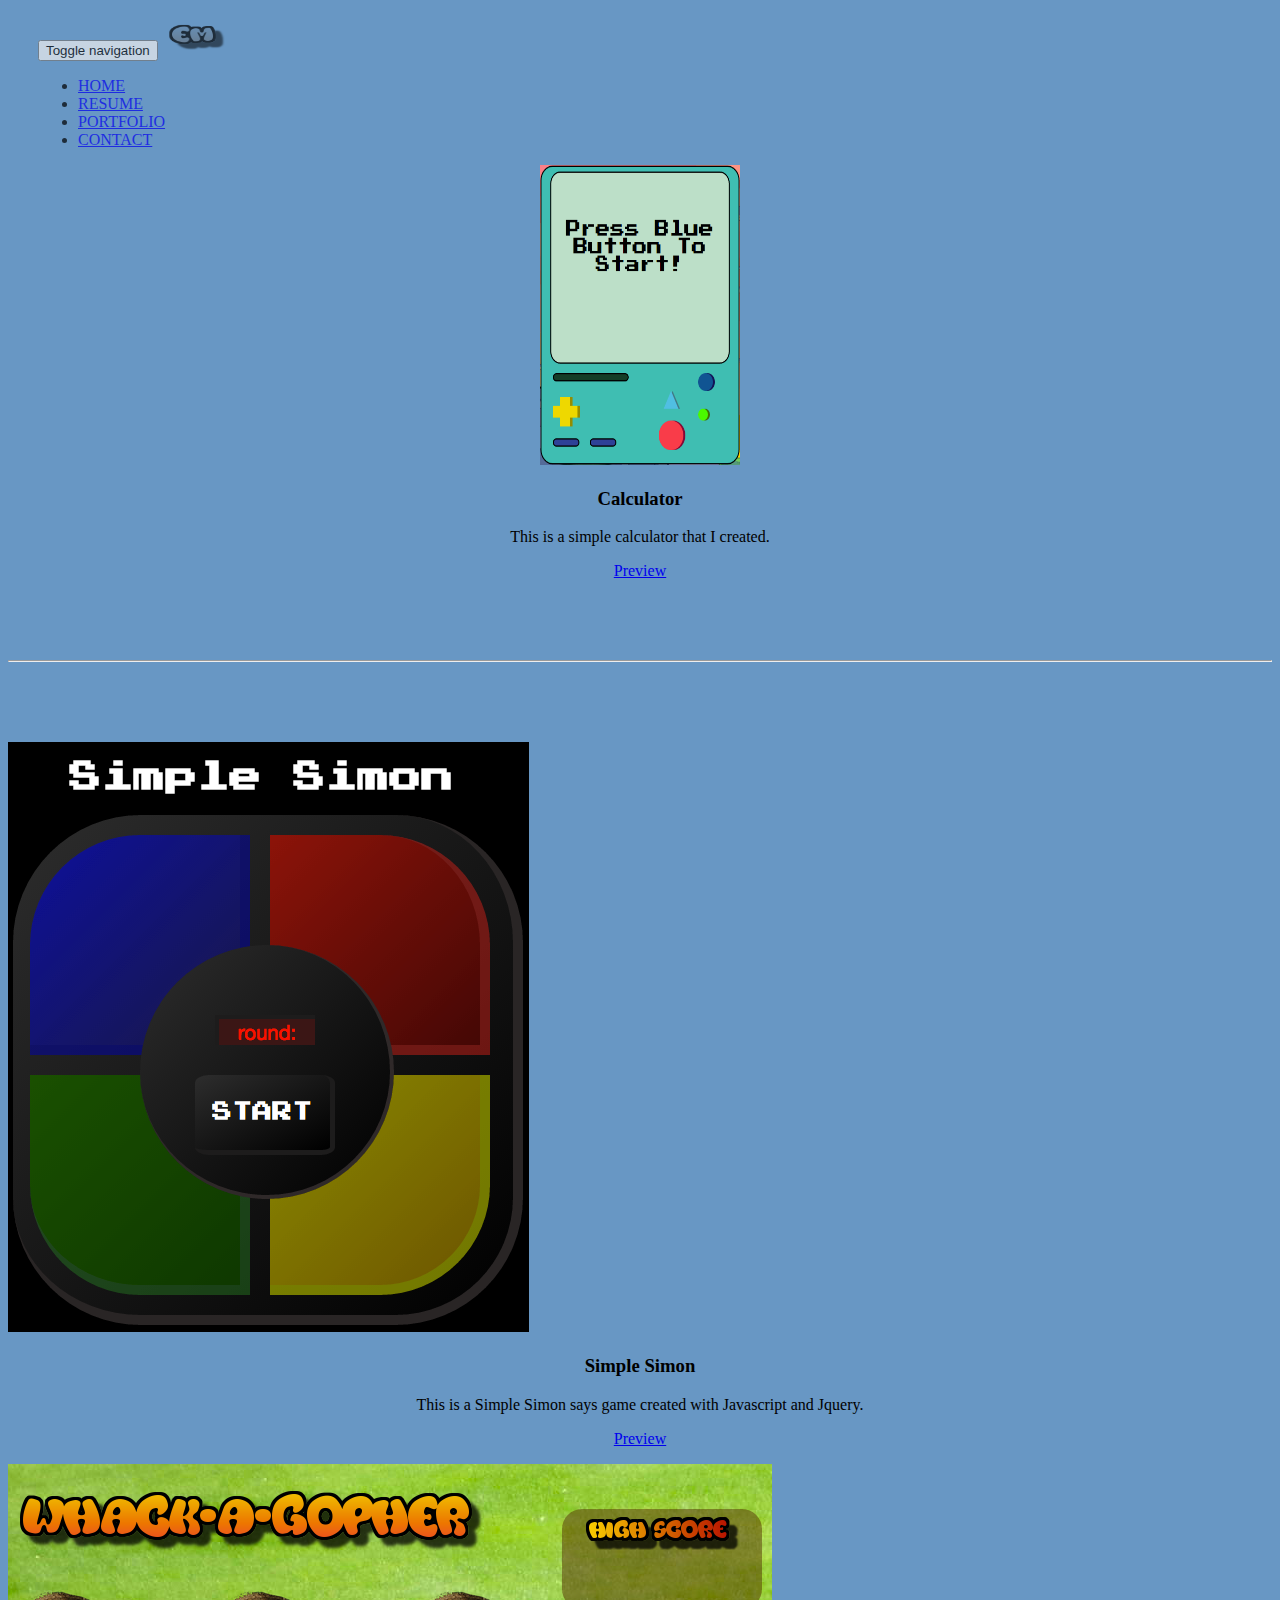
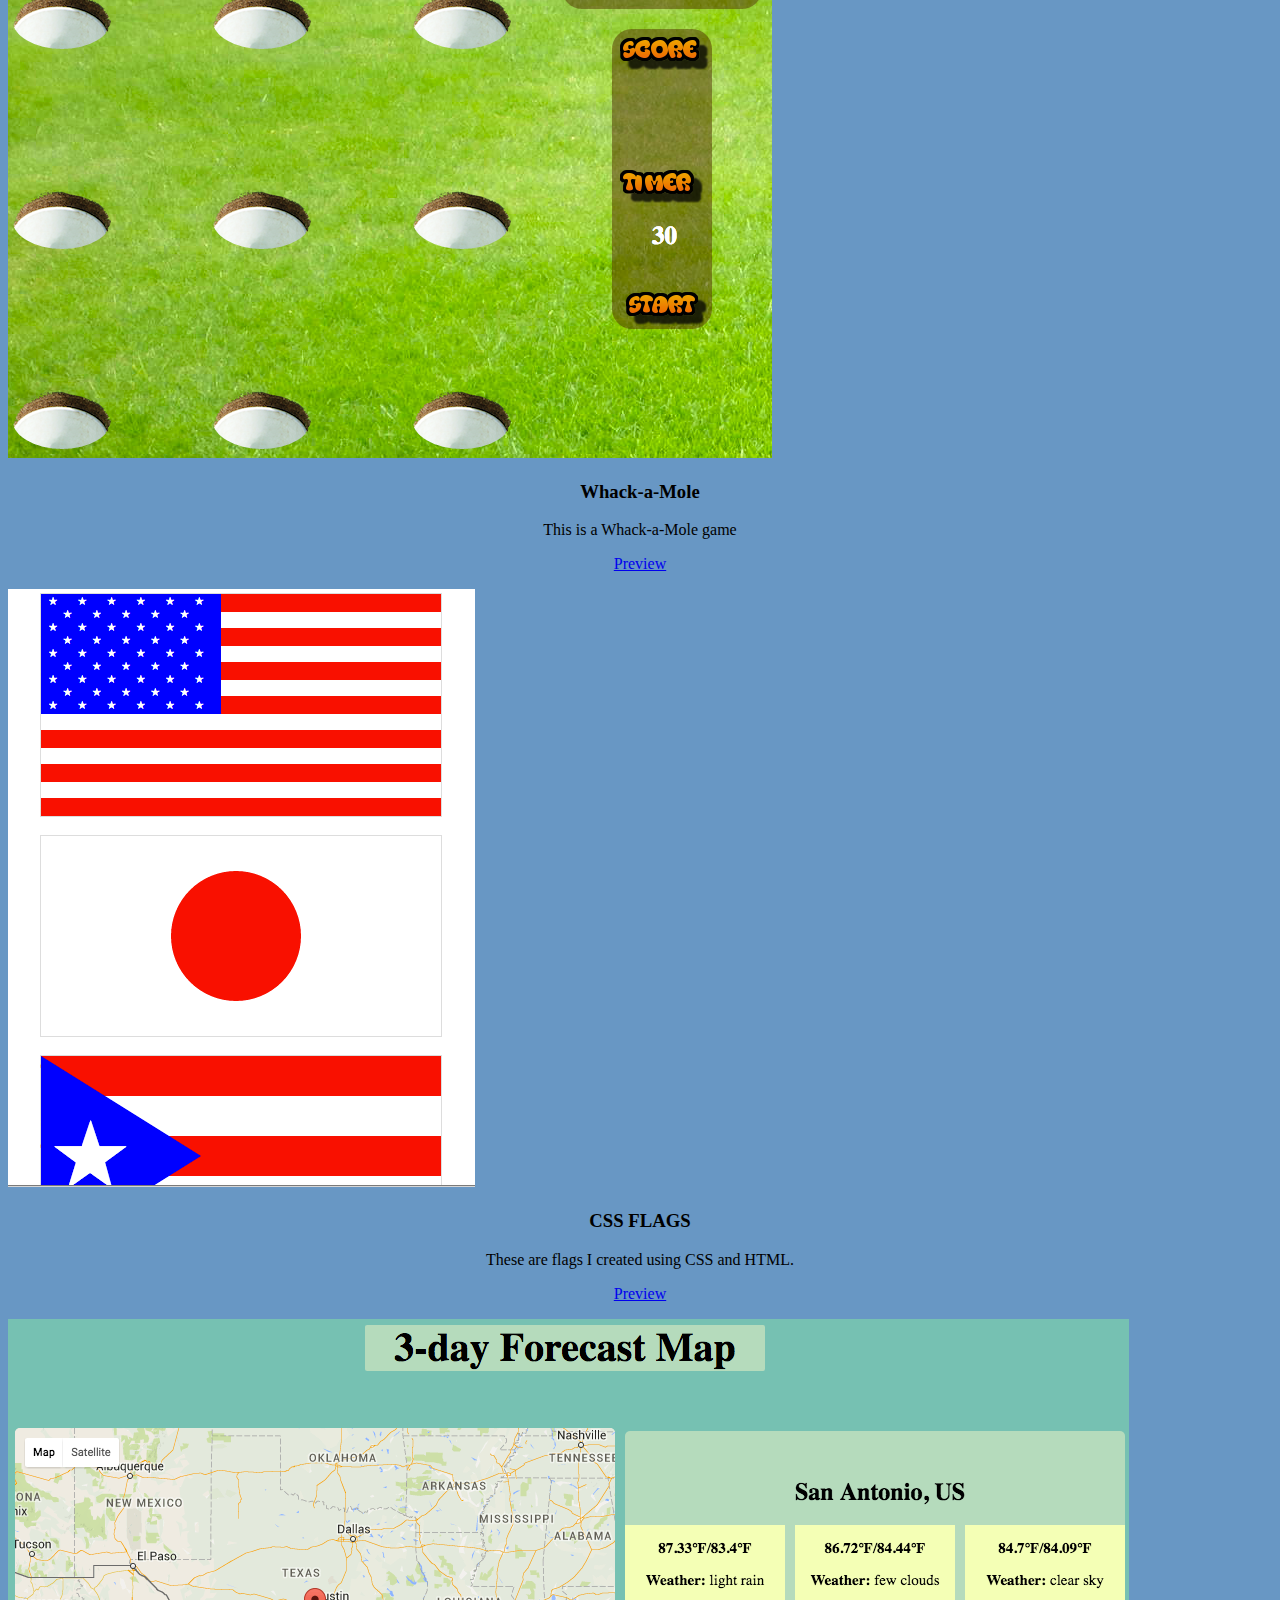
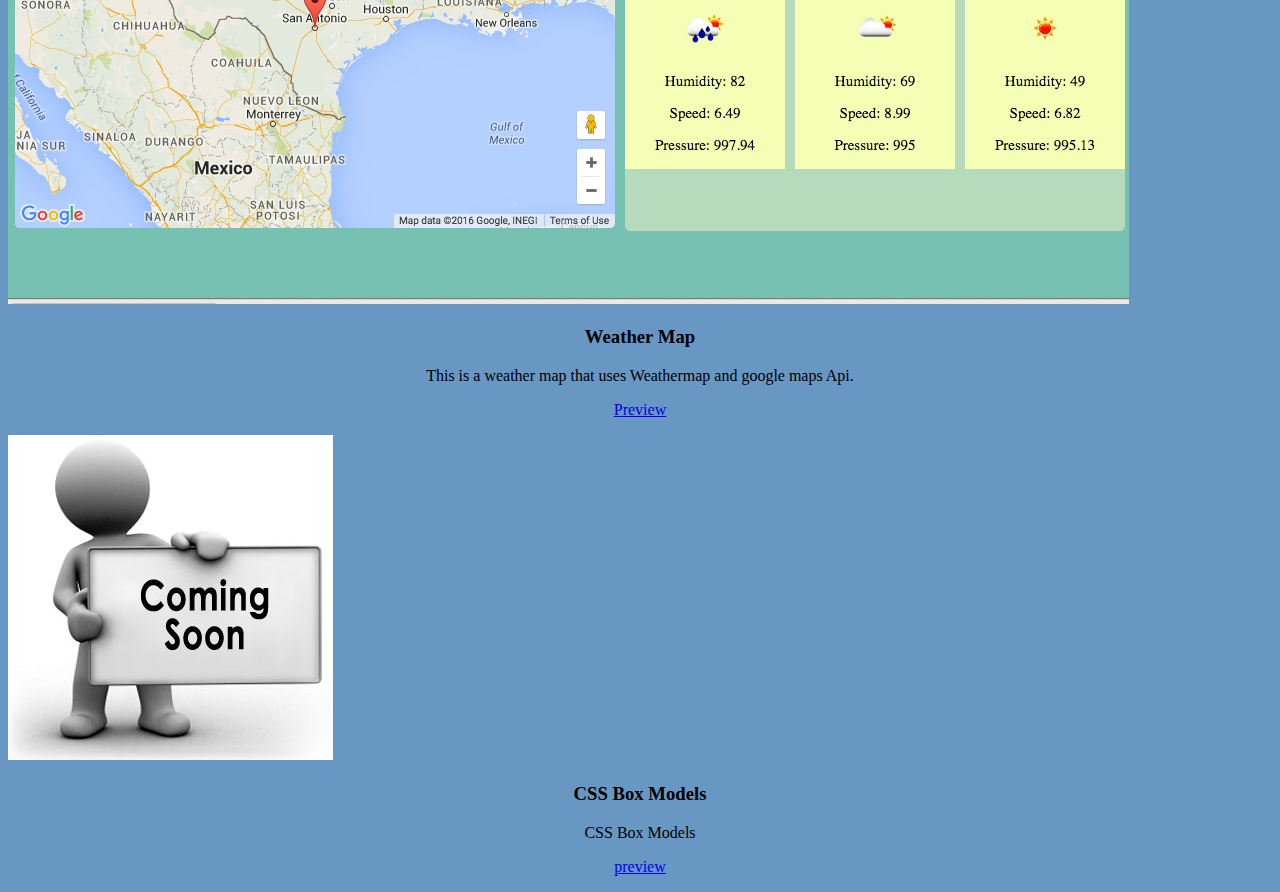
==== commit 5827361f: "These are additional images added to my website." ====
--- a/portfolio.html
+++ b/portfolio.html
@@ -81,7 +81,7 @@
 		
 		  <div class="col-sm-6 col-md-2">
 			<div class="thumbnail sub_background">
-			  <img src="/img/under_construction.jpg" alt="...">
+			  <img src="/img/flags_img.png" alt="...">
 			  <div class="caption">
 				<h3>CSS FLAGS</h3>
 				<p>These are flags I created using CSS and HTML.</p>
@@ -96,7 +96,7 @@
 
 		  <div class="col-sm-6 col-md-2">
 			<div class="thumbnail sub_background">
-			  <img src="/img/under_construction.jpg" alt="...">
+			  <img src="/img/weather_img.png" alt="...">
 			  <div class="caption">
 				<h3>Weather Map</h3>
 				<p>This is a weather map that uses Weathermap and google maps Api.</p>
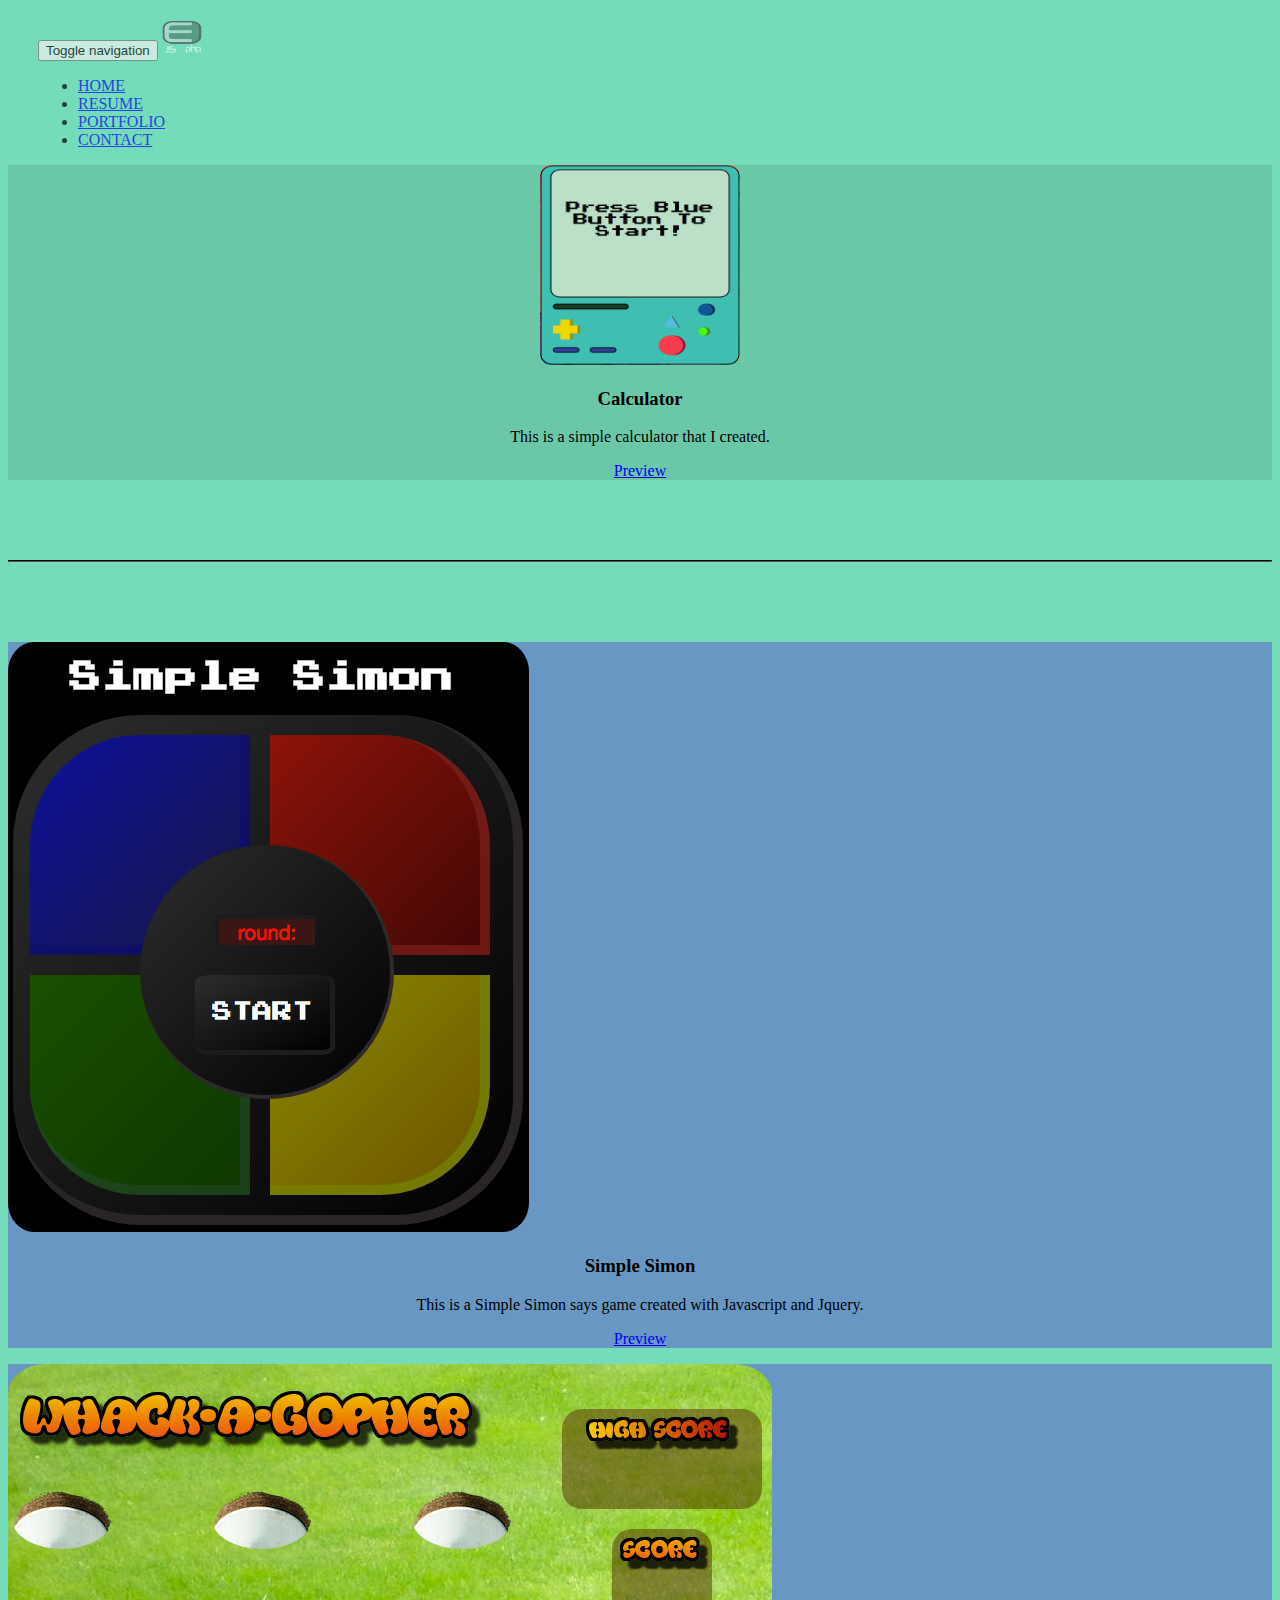
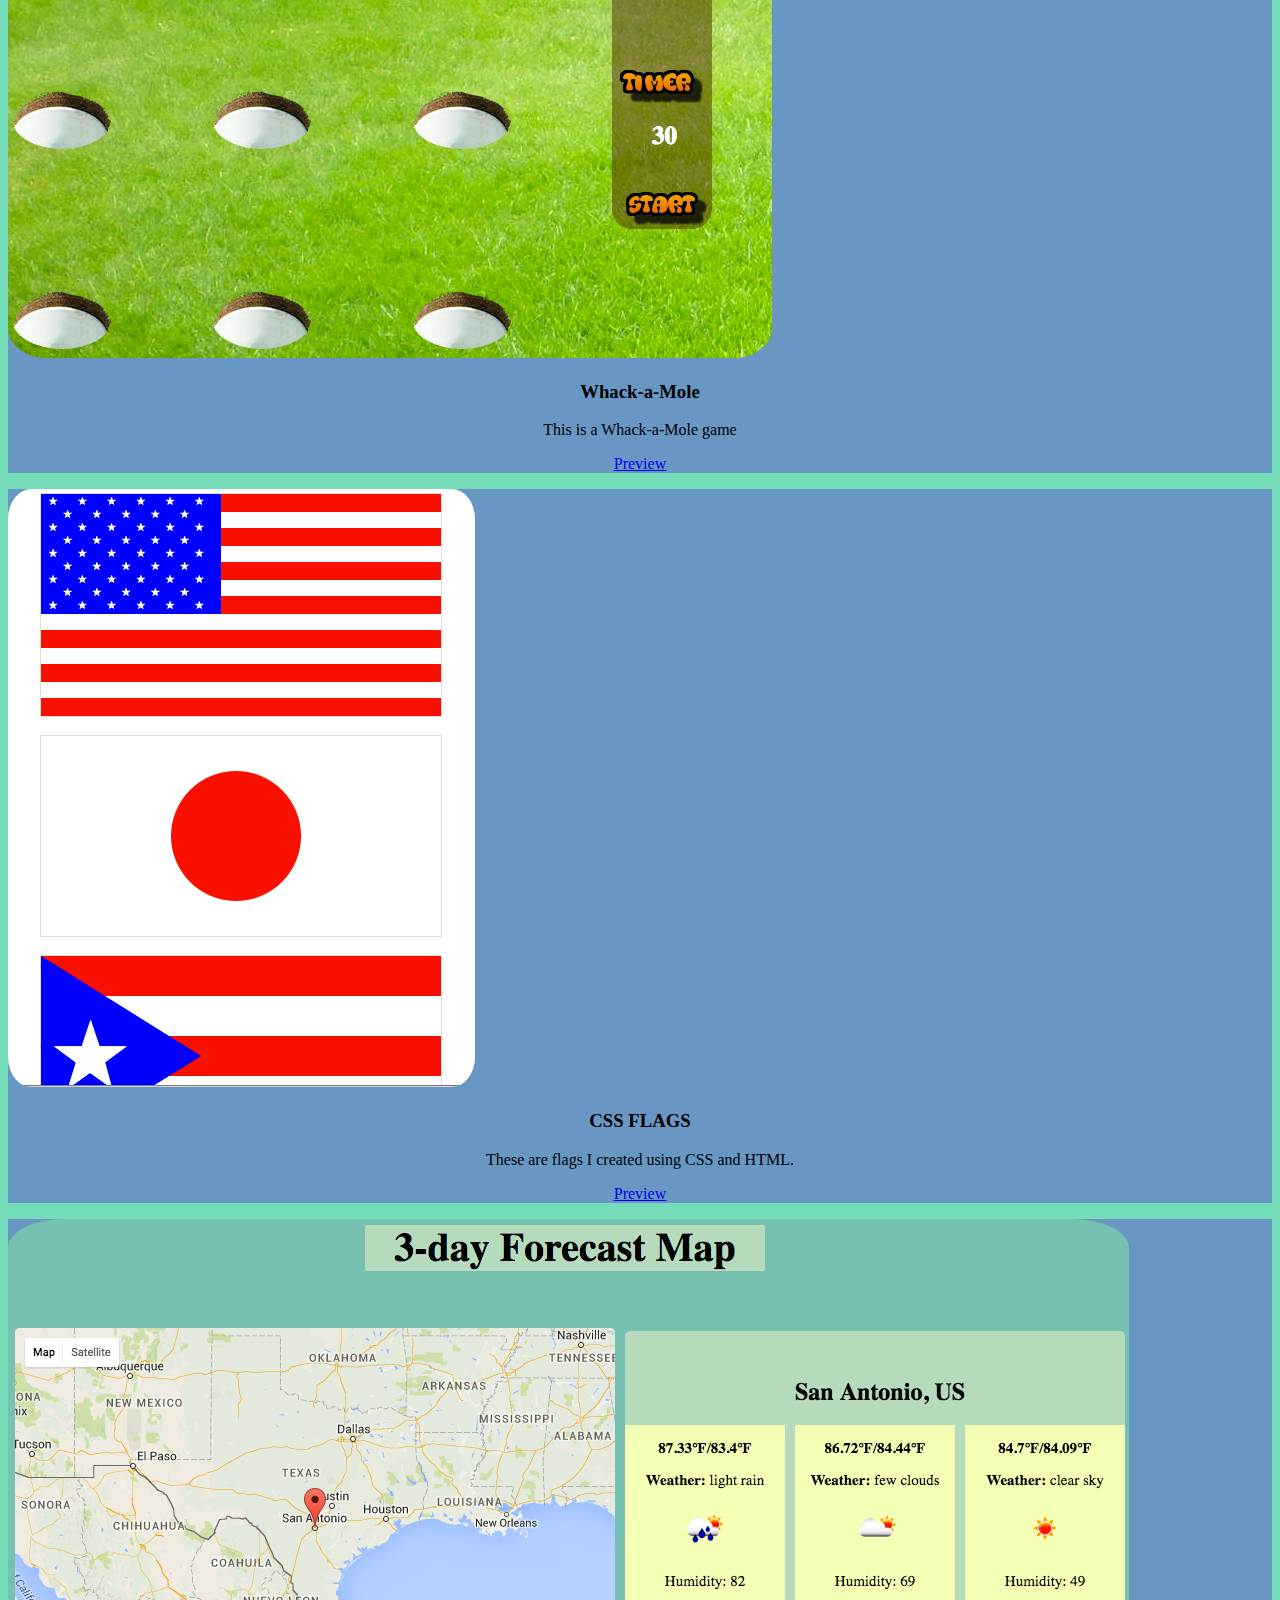
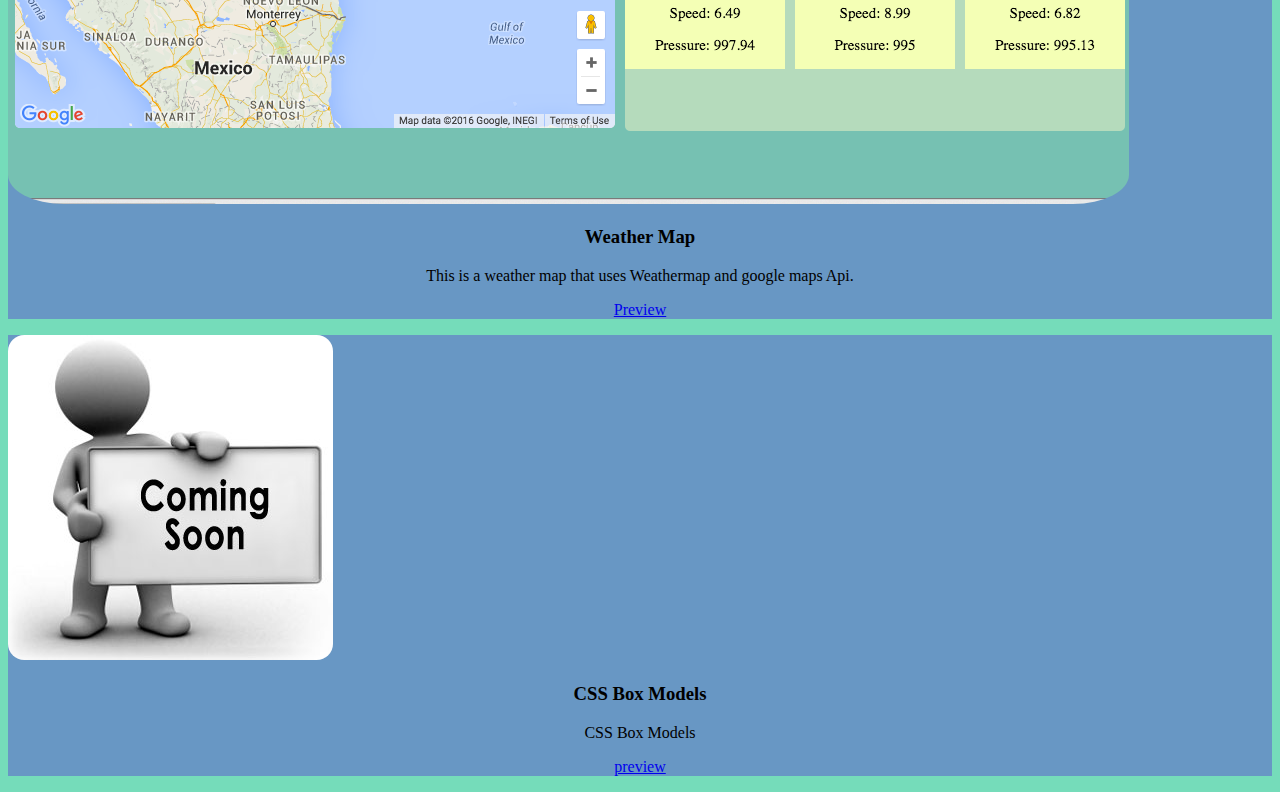
==== commit d3353ef4: "I changed everything back to html to site due to GIT hubs functionality of PHP." ====
--- a/portfolio.html
+++ b/portfolio.html
@@ -7,8 +7,7 @@
 </head>
 <body>
 <div class="navbar-wrapper">
-      <div class="container">
-
+    <div class="container">
         <nav class="navbar navbar-inverse navbar-static-top">
           <div class="container">
             <div class="navbar-header">
@@ -18,23 +17,20 @@
                 <span class="icon-bar"></span>
                 <span class="icon-bar"></span>
               </button>
-              <a class="navbar-brand" href="#"><img src="/img/site_logo.png"></a>
+              <a class="navbar-brand" href="#"><img src="/img/biglogo.png"></a>
             </div>
             <div id="navbar" class="navbar-collapse collapse">
               <ul class="nav navbar-nav">
-                <li><a href="http://emartinez511.github.io/index.html">HOME</a></li>
+                <li class="active"><a href="http://emartinez511.github.io/index.html">HOME</a></li>
                 <li><a href="http://emartinez511.github.io/resume.html">RESUME</a></li> 
-                <li class="active"><a href="http://emartinez511.github.io/portfolio.html">PORTFOLIO</a></li>
+                <li><a href="http://emartinez511.github.io/portfolio.php">PORTFOLIO</a></li>
                 <li><a href="http://emartinez511.github.io/Contact.html">CONTACT</a></li>
               </ul>
             </div>
           </div>
         </nav>
-
-      </div>
     </div>
-
-<!-- NAVBAR -->
+</div>
 
 
 	<div class="container-fluid">
@@ -57,7 +53,7 @@
 		<div class="row">
 			<div class="col-sm-6 col-md-2 col-md-offset-1" >
 				<div class="thumbnail sub_background">
-					<img src="/img/simon_image.png" alt="...">
+					<img class="previewer" src="/img/simon_image.png" alt="...">
 					<div class="caption">
 						<h3>Simple Simon</h3>
 						<p>This is a Simple Simon says game created with Javascript and Jquery.</p>
@@ -68,7 +64,7 @@
 
 			<div class="col-sm-6 col-md-2" >
 				<div class="thumbnail sub_background">
-					<img src="/img/mole_img.png" alt="...">
+					<img class="previewer" src="/img/mole_img.png" alt="...">
 					<div class="caption">
 						<h3>Whack-a-Mole</h3>
 						<p>This is a Whack-a-Mole game</p>
@@ -81,7 +77,7 @@
 		
 		  <div class="col-sm-6 col-md-2">
 			<div class="thumbnail sub_background">
-			  <img src="/img/flags_img.png" alt="...">
+			  <img class="previewer" src="/img/flags_img.png" alt="...">
 			  <div class="caption">
 				<h3>CSS FLAGS</h3>
 				<p>These are flags I created using CSS and HTML.</p>
@@ -96,7 +92,7 @@
 
 		  <div class="col-sm-6 col-md-2">
 			<div class="thumbnail sub_background">
-			  <img src="/img/weather_img.png" alt="...">
+			  <img class="previewer" src="/img/weather_img.png" alt="...">
 			  <div class="caption">
 				<h3>Weather Map</h3>
 				<p>This is a weather map that uses Weathermap and google maps Api.</p>
@@ -108,7 +104,7 @@
 		
 		  <div class="col-sm-6 col-md-2">
 			<div class="thumbnail sub_background">
-			  <img src="/img/under_construction.jpg" alt="...">
+			  <img class="previewer" src="/img/under_construction.jpg" alt="...">
 			  <div class="caption">
 				<h3>CSS Box Models</h3>
 				<p>CSS Box Models</p>
--- a/css/css_portfolio.css
+++ b/css/css_portfolio.css
@@ -1,15 +1,16 @@
 body {
-    background-color: rgb(104, 151, 196);
+    background-color: #75DCBA;
     /*background-image: url(/img/blackmamba.png);*/
 }
 .navbar-brand img {
     height: 35px;
-    width: 70px;
+    width: 40px;
 }
 
 #header_img {
-  height: 300px;
+  height: 200px;
   width: 200px;
+  border-radius: 5%;
 }
 
 .thumbnail {
@@ -24,6 +25,7 @@
 
 div.jumbotron   {
     text-align: center;
+    background-color: rgba(0, 0, 0, .09);
 }
 
 .btn    {
@@ -83,6 +85,9 @@
     } 
 
 
+.previewer {
+  border-radius: 5%;
+}
     /*EXPERIMENT*/
 
 .marketing .col-lg-4 {
@@ -101,8 +106,13 @@
 /* Featurettes
 ------------------------- */
 
+.info_boxes {
+  text-align: center;
+}
+
 .featurette-divider {
   margin: 80px 0; /* Space out the Bootstrap <hr> more */
+  border-color: black;
 }
 
 /* Thin out the marketing headings */
@@ -123,3 +133,5 @@
     margin-top: 120px;
   }
 
+
+
